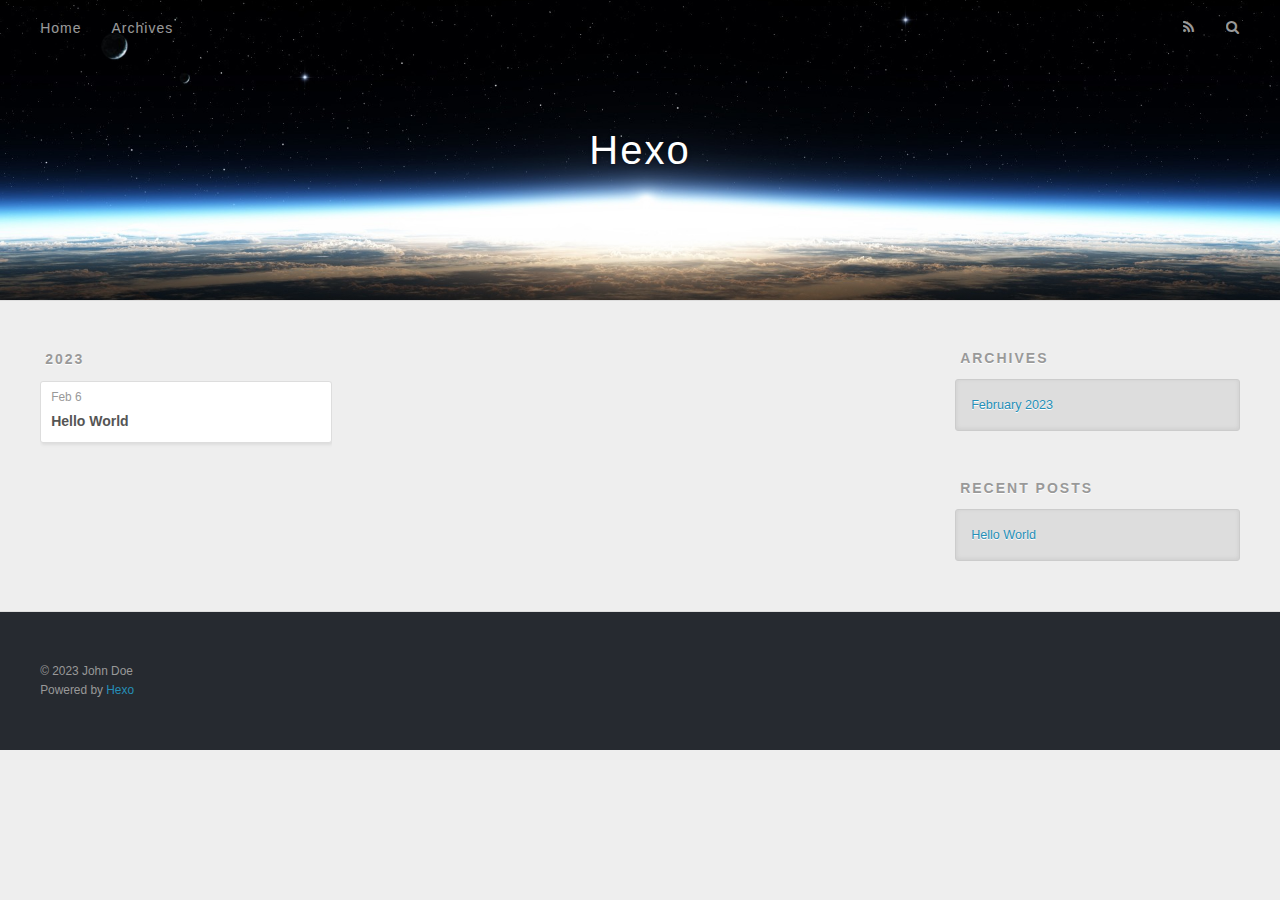
==== archives/index.html @ fdfba578 "hexo" ====
<!DOCTYPE html>
<html>
<head>
  <meta charset="utf-8">
  

  
  <title>Archives | Hexo</title>
  <meta name="viewport" content="width=device-width, initial-scale=1, maximum-scale=1">
  <meta property="og:type" content="website">
<meta property="og:title" content="Hexo">
<meta property="og:url" content="http://example.com/archives/index.html">
<meta property="og:site_name" content="Hexo">
<meta property="og:locale" content="en_US">
<meta property="article:author" content="John Doe">
<meta name="twitter:card" content="summary">
  
    <link rel="alternate" href="/atom.xml" title="Hexo" type="application/atom+xml">
  
  
    <link rel="icon" href="/favicon.png">
  
  
    <link href="//fonts.googleapis.com/css?family=Source+Code+Pro" rel="stylesheet" type="text/css">
  
  
<link rel="stylesheet" href="/css/style.css">

<meta name="generator" content="Hexo 5.4.2"></head>

<body>
  <div id="container">
    <div id="wrap">
      <header id="header">
  <div id="banner"></div>
  <div id="header-outer" class="outer">
    <div id="header-title" class="inner">
      <h1 id="logo-wrap">
        <a href="/" id="logo">Hexo</a>
      </h1>
      
    </div>
    <div id="header-inner" class="inner">
      <nav id="main-nav">
        <a id="main-nav-toggle" class="nav-icon"></a>
        
          <a class="main-nav-link" href="/">Home</a>
        
          <a class="main-nav-link" href="/archives">Archives</a>
        
      </nav>
      <nav id="sub-nav">
        
          <a id="nav-rss-link" class="nav-icon" href="/atom.xml" title="RSS Feed"></a>
        
        <a id="nav-search-btn" class="nav-icon" title="Search"></a>
      </nav>
      <div id="search-form-wrap">
        <form action="//google.com/search" method="get" accept-charset="UTF-8" class="search-form"><input type="search" name="q" class="search-form-input" placeholder="Search"><button type="submit" class="search-form-submit">&#xF002;</button><input type="hidden" name="sitesearch" value="http://example.com"></form>
      </div>
    </div>
  </div>
</header>
      <div class="outer">
        <section id="main">
  
  
    
    
      
      
      <section class="archives-wrap">
        <div class="archive-year-wrap">
          <a href="/archives/2023" class="archive-year">2023</a>
        </div>
        <div class="archives">
    
    <article class="archive-article archive-type-post">
  <div class="archive-article-inner">
    <header class="archive-article-header">
      <a href="/2023/02/06/hello-world/" class="archive-article-date">
  <time datetime="2023-02-06T05:03:40.494Z" itemprop="datePublished">Feb 6</time>
</a>
      
  
    <h1 itemprop="name">
      <a class="archive-article-title" href="/2023/02/06/hello-world/">Hello World</a>
    </h1>
  

    </header>
  </div>
</article>
  
  
    </div></section>
  


</section>
        
          <aside id="sidebar">
  
    

  
    

  
    
  
    
  <div class="widget-wrap">
    <h3 class="widget-title">Archives</h3>
    <div class="widget">
      <ul class="archive-list"><li class="archive-list-item"><a class="archive-list-link" href="/archives/2023/02/">February 2023</a></li></ul>
    </div>
  </div>


  
    
  <div class="widget-wrap">
    <h3 class="widget-title">Recent Posts</h3>
    <div class="widget">
      <ul>
        
          <li>
            <a href="/2023/02/06/hello-world/">Hello World</a>
          </li>
        
      </ul>
    </div>
  </div>

  
</aside>
        
      </div>
      <footer id="footer">
  
  <div class="outer">
    <div id="footer-info" class="inner">
      &copy; 2023 John Doe<br>
      Powered by <a href="http://hexo.io/" target="_blank">Hexo</a>
    </div>
  </div>
</footer>
    </div>
    <nav id="mobile-nav">
  
    <a href="/" class="mobile-nav-link">Home</a>
  
    <a href="/archives" class="mobile-nav-link">Archives</a>
  
</nav>
    

<script src="//ajax.googleapis.com/ajax/libs/jquery/2.0.3/jquery.min.js"></script>


  
<link rel="stylesheet" href="/fancybox/jquery.fancybox.css">

  
<script src="/fancybox/jquery.fancybox.pack.js"></script>




<script src="/js/script.js"></script>




  </div>
</body>
</html>
---- css/style.css ----
body {
  width: 100%;
}
body:before,
body:after {
  content: "";
  display: table;
}
body:after {
  clear: both;
}
html,
body,
div,
span,
applet,
object,
iframe,
h1,
h2,
h3,
h4,
h5,
h6,
p,
blockquote,
pre,
a,
abbr,
acronym,
address,
big,
cite,
code,
del,
dfn,
em,
img,
ins,
kbd,
q,
s,
samp,
small,
strike,
strong,
sub,
sup,
tt,
var,
dl,
dt,
dd,
ol,
ul,
li,
fieldset,
form,
label,
legend,
table,
caption,
tbody,
tfoot,
thead,
tr,
th,
td {
  margin: 0;
  padding: 0;
  border: 0;
  outline: 0;
  font-weight: inherit;
  font-style: inherit;
  font-family: inherit;
  font-size: 100%;
  vertical-align: baseline;
}
body {
  line-height: 1;
  color: #000;
  background: #fff;
}
ol,
ul {
  list-style: none;
}
table {
  border-collapse: separate;
  border-spacing: 0;
  vertical-align: middle;
}
caption,
th,
td {
  text-align: left;
  font-weight: normal;
  vertical-align: middle;
}
a img {
  border: none;
}
input,
button {
  margin: 0;
  padding: 0;
}
input::-moz-focus-inner,
button::-moz-focus-inner {
  border: 0;
  padding: 0;
}
@font-face {
  font-family: FontAwesome;
  font-style: normal;
  font-weight: normal;
  src: url("fonts/fontawesome-webfont.eot?v=#4.0.3");
  src: url("fonts/fontawesome-webfont.eot?#iefix&v=#4.0.3") format("embedded-opentype"), url("fonts/fontawesome-webfont.woff?v=#4.0.3") format("woff"), url("fonts/fontawesome-webfont.ttf?v=#4.0.3") format("truetype"), url("fonts/fontawesome-webfont.svg#fontawesomeregular?v=#4.0.3") format("svg");
}
html,
body,
#container {
  height: 100%;
}
body {
  background: #eee;
  font: 14px -apple-system, BlinkMacSystemFont, "Segoe UI", "Roboto", "Oxygen", "Ubuntu", "Cantarell", "Fira Sans", "Droid Sans", "Helvetica Neue", sans-serif;
  -webkit-text-size-adjust: 100%;
}
.outer {
  max-width: 1220px;
  margin: 0 auto;
  padding: 0 20px;
}
.outer:before,
.outer:after {
  content: "";
  display: table;
}
.outer:after {
  clear: both;
}
.inner {
  display: inline;
  float: left;
  width: 98.33333333333333%;
  margin: 0 0.833333333333333%;
}
.left,
.alignleft {
  float: left;
}
.right,
.alignright {
  float: right;
}
.clear {
  clear: both;
}
#container {
  position: relative;
}
.mobile-nav-on {
  overflow: hidden;
}
#wrap {
  height: 100%;
  width: 100%;
  position: absolute;
  top: 0;
  left: 0;
  -webkit-transition: 0.2s ease-out;
  -moz-transition: 0.2s ease-out;
  -ms-transition: 0.2s ease-out;
  transition: 0.2s ease-out;
  z-index: 1;
  background: #eee;
}
.mobile-nav-on #wrap {
  left: 280px;
}
@media screen and (min-width: 768px) {
  #main {
    display: inline;
    float: left;
    width: 73.33333333333333%;
    margin: 0 0.833333333333333%;
  }
}
.article-date,
.article-category-link,
.archive-year,
.widget-title {
  text-decoration: none;
  text-transform: uppercase;
  letter-spacing: 2px;
  color: #999;
  margin-bottom: 1em;
  margin-left: 5px;
  line-height: 1em;
  text-shadow: 0 1px #fff;
  font-weight: bold;
}
.article-inner,
.archive-article-inner {
  background: #fff;
  -webkit-box-shadow: 1px 2px 3px #ddd;
  box-shadow: 1px 2px 3px #ddd;
  border: 1px solid #ddd;
  border-radius: 3px;
}
.article-entry h1,
.widget h1 {
  font-size: 2em;
}
.article-entry h2,
.widget h2 {
  font-size: 1.5em;
}
.article-entry h3,
.widget h3 {
  font-size: 1.3em;
}
.article-entry h4,
.widget h4 {
  font-size: 1.2em;
}
.article-entry h5,
.widget h5 {
  font-size: 1em;
}
.article-entry h6,
.widget h6 {
  font-size: 1em;
  color: #999;
}
.article-entry hr,
.widget hr {
  border: 1px dashed #ddd;
}
.article-entry strong,
.widget strong {
  font-weight: bold;
}
.article-entry em,
.widget em,
.article-entry cite,
.widget cite {
  font-style: italic;
}
.article-entry sup,
.widget sup,
.article-entry sub,
.widget sub {
  font-size: 0.75em;
  line-height: 0;
  position: relative;
  vertical-align: baseline;
}
.article-entry sup,
.widget sup {
  top: -0.5em;
}
.article-entry sub,
.widget sub {
  bottom: -0.2em;
}
.article-entry small,
.widget small {
  font-size: 0.85em;
}
.article-entry acronym,
.widget acronym,
.article-entry abbr,
.widget abbr {
  border-bottom: 1px dotted;
}
.article-entry ul,
.widget ul,
.article-entry ol,
.widget ol,
.article-entry dl,
.widget dl {
  margin: 0 20px;
  line-height: 1.6em;
}
.article-entry ul ul,
.widget ul ul,
.article-entry ol ul,
.widget ol ul,
.article-entry ul ol,
.widget ul ol,
.article-entry ol ol,
.widget ol ol {
  margin-top: 0;
  margin-bottom: 0;
}
.article-entry ul,
.widget ul {
  list-style: disc;
}
.article-entry ol,
.widget ol {
  list-style: decimal;
}
.article-entry dt,
.widget dt {
  font-weight: bold;
}
#header {
  height: 300px;
  position: relative;
  border-bottom: 1px solid #ddd;
}
#header:before,
#header:after {
  content: "";
  position: absolute;
  left: 0;
  right: 0;
  height: 40px;
}
#header:before {
  top: 0;
  background: -webkit-linear-gradient(rgba(0,0,0,0.2), transparent);
  background: -moz-linear-gradient(rgba(0,0,0,0.2), transparent);
  background: -ms-linear-gradient(rgba(0,0,0,0.2), transparent);
  background: linear-gradient(rgba(0,0,0,0.2), transparent);
}
#header:after {
  bottom: 0;
  background: -webkit-linear-gradient(transparent, rgba(0,0,0,0.2));
  background: -moz-linear-gradient(transparent, rgba(0,0,0,0.2));
  background: -ms-linear-gradient(transparent, rgba(0,0,0,0.2));
  background: linear-gradient(transparent, rgba(0,0,0,0.2));
}
#header-outer {
  height: 100%;
  position: relative;
}
#header-inner {
  position: relative;
  overflow: hidden;
}
#banner {
  position: absolute;
  top: 0;
  left: 0;
  width: 100%;
  height: 100%;
  background: url("images/banner.jpg") center #000;
  background-size: cover;
  z-index: -1;
}
#header-title {
  text-align: center;
  height: 40px;
  position: absolute;
  top: 50%;
  left: 0;
  margin-top: -20px;
}
#logo,
#subtitle {
  text-decoration: none;
  color: #fff;
  font-weight: 300;
  text-shadow: 0 1px 4px rgba(0,0,0,0.3);
}
#logo {
  font-size: 40px;
  line-height: 40px;
  letter-spacing: 2px;
}
#subtitle {
  font-size: 16px;
  line-height: 16px;
  letter-spacing: 1px;
}
#subtitle-wrap {
  margin-top: 16px;
}
#main-nav {
  float: left;
  margin-left: -15px;
}
.nav-icon,
.main-nav-link {
  float: left;
  color: #fff;
  opacity: 0.6;
  text-decoration: none;
  text-shadow: 0 1px rgba(0,0,0,0.2);
  -webkit-transition: opacity 0.2s;
  -moz-transition: opacity 0.2s;
  -ms-transition: opacity 0.2s;
  transition: opacity 0.2s;
  display: block;
  padding: 20px 15px;
}
.nav-icon:hover,
.main-nav-link:hover {
  opacity: 1;
}
.nav-icon {
  font-family: FontAwesome;
  text-align: center;
  font-size: 14px;
  width: 14px;
  height: 14px;
  padding: 20px 15px;
  position: relative;
  cursor: pointer;
}
.main-nav-link {
  font-weight: 300;
  letter-spacing: 1px;
}
@media screen and (max-width: 479px) {
  .main-nav-link {
    display: none;
  }
}
#main-nav-toggle {
  display: none;
}
#main-nav-toggle:before {
  content: "\f0c9";
}
@media screen and (max-width: 479px) {
  #main-nav-toggle {
    display: block;
  }
}
#sub-nav {
  float: right;
  margin-right: -15px;
}
#nav-rss-link:before {
  content: "\f09e";
}
#nav-search-btn:before {
  content: "\f002";
}
#search-form-wrap {
  position: absolute;
  top: 15px;
  width: 150px;
  height: 30px;
  right: -150px;
  opacity: 0;
  -webkit-transition: 0.2s ease-out;
  -moz-transition: 0.2s ease-out;
  -ms-transition: 0.2s ease-out;
  transition: 0.2s ease-out;
}
#search-form-wrap.on {
  opacity: 1;
  right: 0;
}
@media screen and (max-width: 479px) {
  #search-form-wrap {
    width: 100%;
    right: -100%;
  }
}
.search-form {
  position: absolute;
  top: 0;
  left: 0;
  right: 0;
  background: #fff;
  padding: 5px 15px;
  border-radius: 15px;
  -webkit-box-shadow: 0 0 10px rgba(0,0,0,0.3);
  box-shadow: 0 0 10px rgba(0,0,0,0.3);
}
.search-form-input {
  border: none;
  background: none;
  color: #555;
  width: 100%;
  font: 13px -apple-system, BlinkMacSystemFont, "Segoe UI", "Roboto", "Oxygen", "Ubuntu", "Cantarell", "Fira Sans", "Droid Sans", "Helvetica Neue", sans-serif;
  outline: none;
}
.search-form-input::-webkit-search-results-decoration,
.search-form-input::-webkit-search-cancel-button {
  -webkit-appearance: none;
}
.search-form-submit {
  position: absolute;
  top: 50%;
  right: 10px;
  margin-top: -7px;
  font: 13px FontAwesome;
  border: none;
  background: none;
  color: #bbb;
  cursor: pointer;
}
.search-form-submit:hover,
.search-form-submit:focus {
  color: #777;
}
.article {
  margin: 50px 0;
}
.article-inner {
  overflow: hidden;
}
.article-meta:before,
.article-meta:after {
  content: "";
  display: table;
}
.article-meta:after {
  clear: both;
}
.article-date {
  float: left;
}
.article-category {
  float: left;
  line-height: 1em;
  color: #ccc;
  text-shadow: 0 1px #fff;
  margin-left: 8px;
}
.article-category:before {
  content: "\2022";
}
.article-category-link {
  margin: 0 12px 1em;
}
.article-header {
  padding: 20px 20px 0;
}
.article-title {
  text-decoration: none;
  font-size: 2em;
  font-weight: bold;
  color: #555;
  line-height: 1.1em;
  -webkit-transition: color 0.2s;
  -moz-transition: color 0.2s;
  -ms-transition: color 0.2s;
  transition: color 0.2s;
}
a.article-title:hover {
  color: #258fb8;
}
.article-entry {
  color: #555;
  padding: 0 20px;
}
.article-entry:before,
.article-entry:after {
  content: "";
  display: table;
}
.article-entry:after {
  clear: both;
}
.article-entry p,
.article-entry table {
  line-height: 1.6em;
  margin: 1.6em 0;
}
.article-entry h1,
.article-entry h2,
.article-entry h3,
.article-entry h4,
.article-entry h5,
.article-entry h6 {
  font-weight: bold;
}
.article-entry h1,
.article-entry h2,
.article-entry h3,
.article-entry h4,
.article-entry h5,
.article-entry h6 {
  line-height: 1.1em;
  margin: 1.1em 0;
}
.article-entry a {
  color: #258fb8;
  text-decoration: none;
}
.article-entry a:hover {
  text-decoration: underline;
}
.article-entry ul,
.article-entry ol,
.article-entry dl {
  margin-top: 1.6em;
  margin-bottom: 1.6em;
}
.article-entry img,
.article-entry video {
  max-width: 100%;
  height: auto;
  display: block;
  margin: auto;
}
.article-entry iframe {
  border: none;
}
.article-entry table {
  width: 100%;
  border-collapse: collapse;
  border-spacing: 0;
}
.article-entry th {
  font-weight: bold;
  border-bottom: 3px solid #ddd;
  padding-bottom: 0.5em;
}
.article-entry td {
  border-bottom: 1px solid #ddd;
  padding: 10px 0;
}
.article-entry blockquote {
  font-family: Georgia, "Times New Roman", serif;
  font-size: 1.4em;
  margin: 1.6em 20px;
  text-align: center;
}
.article-entry blockquote footer {
  font-size: 14px;
  margin: 1.6em 0;
  font-family: -apple-system, BlinkMacSystemFont, "Segoe UI", "Roboto", "Oxygen", "Ubuntu", "Cantarell", "Fira Sans", "Droid Sans", "Helvetica Neue", sans-serif;
}
.article-entry blockquote footer cite:before {
  content: "—";
  padding: 0 0.5em;
}
.article-entry .pullquote {
  text-align: left;
  width: 45%;
  margin: 0;
}
.article-entry .pullquote.left {
  margin-left: 0.5em;
  margin-right: 1em;
}
.article-entry .pullquote.right {
  margin-right: 0.5em;
  margin-left: 1em;
}
.article-entry .caption {
  color: #999;
  display: block;
  font-size: 0.9em;
  margin-top: 0.5em;
  position: relative;
  text-align: center;
}
.article-entry .video-container {
  position: relative;
  padding-top: 56.25%;
  height: 0;
  overflow: hidden;
}
.article-entry .video-container iframe,
.article-entry .video-container object,
.article-entry .video-container embed {
  position: absolute;
  top: 0;
  left: 0;
  width: 100%;
  height: 100%;
  margin-top: 0;
}
.article-more-link a {
  display: inline-block;
  line-height: 1em;
  padding: 6px 15px;
  border-radius: 15px;
  background: #eee;
  color: #999;
  text-shadow: 0 1px #fff;
  text-decoration: none;
}
.article-more-link a:hover {
  background: #258fb8;
  color: #fff;
  text-decoration: none;
  text-shadow: 0 1px #1e7293;
}
.article-footer {
  font-size: 0.85em;
  line-height: 1.6em;
  border-top: 1px solid #ddd;
  padding-top: 1.6em;
  margin: 0 20px 20px;
}
.article-footer:before,
.article-footer:after {
  content: "";
  display: table;
}
.article-footer:after {
  clear: both;
}
.article-footer a {
  color: #999;
  text-decoration: none;
}
.article-footer a:hover {
  color: #555;
}
.article-tag-list-item {
  float: left;
  margin-right: 10px;
}
.article-tag-list-link:before {
  content: "#";
}
.article-comment-link {
  float: right;
}
.article-comment-link:before {
  content: "\f075";
  font-family: FontAwesome;
  padding-right: 8px;
}
.article-share-link {
  cursor: pointer;
  float: right;
  margin-left: 20px;
}
.article-share-link:before {
  content: "\f064";
  font-family: FontAwesome;
  padding-right: 6px;
}
#article-nav {
  position: relative;
}
#article-nav:before,
#article-nav:after {
  content: "";
  display: table;
}
#article-nav:after {
  clear: both;
}
@media screen and (min-width: 768px) {
  #article-nav {
    margin: 50px 0;
  }
  #article-nav:before {
    width: 8px;
    height: 8px;
    position: absolute;
    top: 50%;
    left: 50%;
    margin-top: -4px;
    margin-left: -4px;
    content: "";
    border-radius: 50%;
    background: #ddd;
    -webkit-box-shadow: 0 1px 2px #fff;
    box-shadow: 0 1px 2px #fff;
  }
}
.article-nav-link-wrap {
  text-decoration: none;
  text-shadow: 0 1px #fff;
  color: #999;
  -webkit-box-sizing: border-box;
  -moz-box-sizing: border-box;
  box-sizing: border-box;
  margin-top: 50px;
  text-align: center;
  display: block;
}
.article-nav-link-wrap:hover {
  color: #555;
}
@media screen and (min-width: 768px) {
  .article-nav-link-wrap {
    width: 50%;
    margin-top: 0;
  }
}
@media screen and (min-width: 768px) {
  #article-nav-newer {
    float: left;
    text-align: right;
    padding-right: 20px;
  }
}
@media screen and (min-width: 768px) {
  #article-nav-older {
    float: right;
    text-align: left;
    padding-left: 20px;
  }
}
.article-nav-caption {
  text-transform: uppercase;
  letter-spacing: 2px;
  color: #ddd;
  line-height: 1em;
  font-weight: bold;
}
#article-nav-newer .article-nav-caption {
  margin-right: -2px;
}
.article-nav-title {
  font-size: 0.85em;
  line-height: 1.6em;
  margin-top: 0.5em;
}
.article-share-box {
  position: absolute;
  display: none;
  background: #fff;
  -webkit-box-shadow: 1px 2px 10px rgba(0,0,0,0.2);
  box-shadow: 1px 2px 10px rgba(0,0,0,0.2);
  border-radius: 3px;
  margin-left: -145px;
  overflow: hidden;
  z-index: 1;
}
.article-share-box.on {
  display: block;
}
.article-share-input {
  width: 100%;
  background: none;
  -webkit-box-sizing: border-box;
  -moz-box-sizing: border-box;
  box-sizing: border-box;
  font: 14px -apple-system, BlinkMacSystemFont, "Segoe UI", "Roboto", "Oxygen", "Ubuntu", "Cantarell", "Fira Sans", "Droid Sans", "Helvetica Neue", sans-serif;
  padding: 0 15px;
  color: #555;
  outline: none;
  border: 1px solid #ddd;
  border-radius: 3px 3px 0 0;
  height: 36px;
  line-height: 36px;
}
.article-share-links {
  background: #eee;
}
.article-share-links:before,
.article-share-links:after {
  content: "";
  display: table;
}
.article-share-links:after {
  clear: both;
}
.article-share-twitter,
.article-share-facebook,
.article-share-pinterest,
.article-share-google {
  width: 50px;
  height: 36px;
  display: block;
  float: left;
  position: relative;
  color: #999;
  text-shadow: 0 1px #fff;
}
.article-share-twitter:before,
.article-share-facebook:before,
.article-share-pinterest:before,
.article-share-google:before {
  font-size: 20px;
  font-family: FontAwesome;
  width: 20px;
  height: 20px;
  position: absolute;
  top: 50%;
  left: 50%;
  margin-top: -10px;
  margin-left: -10px;
  text-align: center;
}
.article-share-twitter:hover,
.article-share-facebook:hover,
.article-share-pinterest:hover,
.article-share-google:hover {
  color: #fff;
}
.article-share-twitter:before {
  content: "\f099";
}
.article-share-twitter:hover {
  background: #00aced;
  text-shadow: 0 1px #008abe;
}
.article-share-facebook:before {
  content: "\f09a";
}
.article-share-facebook:hover {
  background: #3b5998;
  text-shadow: 0 1px #2f477a;
}
.article-share-pinterest:before {
  content: "\f0d2";
}
.article-share-pinterest:hover {
  background: #cb2027;
  text-shadow: 0 1px #a21a1f;
}
.article-share-google:before {
  content: "\f0d5";
}
.article-share-google:hover {
  background: #dd4b39;
  text-shadow: 0 1px #be3221;
}
.article-gallery {
  background: #000;
  position: relative;
}
.article-gallery-photos {
  position: relative;
  overflow: hidden;
}
.article-gallery-img {
  display: none;
  max-width: 100%;
}
.article-gallery-img:first-child {
  display: block;
}
.article-gallery-img.loaded {
  position: absolute;
  display: block;
}
.article-gallery-img img {
  display: block;
  max-width: 100%;
  margin: 0 auto;
}
#comments {
  background: #fff;
  -webkit-box-shadow: 1px 2px 3px #ddd;
  box-shadow: 1px 2px 3px #ddd;
  padding: 20px;
  border: 1px solid #ddd;
  border-radius: 3px;
  margin: 50px 0;
}
#comments a {
  color: #258fb8;
}
.archives-wrap {
  margin: 50px 0;
}
.archives:before,
.archives:after {
  content: "";
  display: table;
}
.archives:after {
  clear: both;
}
.archive-year-wrap {
  margin-bottom: 1em;
}
.archives {
  -webkit-column-gap: 10px;
  -moz-column-gap: 10px;
  column-gap: 10px;
}
@media screen and (min-width: 480px) and (max-width: 767px) {
  .archives {
    -webkit-column-count: 2;
    -moz-column-count: 2;
    column-count: 2;
  }
}
@media screen and (min-width: 768px) {
  .archives {
    -webkit-column-count: 3;
    -moz-column-count: 3;
    column-count: 3;
  }
}
.archive-article {
  -webkit-column-break-inside: avoid;
  page-break-inside: avoid;
  overflow: hidden;
  break-inside: avoid-column;
}
.archive-article-inner {
  padding: 10px;
  margin-bottom: 15px;
}
.archive-article-title {
  text-decoration: none;
  font-weight: bold;
  color: #555;
  -webkit-transition: color 0.2s;
  -moz-transition: color 0.2s;
  -ms-transition: color 0.2s;
  transition: color 0.2s;
  line-height: 1.6em;
}
.archive-article-title:hover {
  color: #258fb8;
}
.archive-article-footer {
  margin-top: 1em;
}
.archive-article-date {
  color: #999;
  text-decoration: none;
  font-size: 0.85em;
  line-height: 1em;
  margin-bottom: 0.5em;
  display: block;
}
#page-nav {
  margin: 50px auto;
  background: #fff;
  -webkit-box-shadow: 1px 2px 3px #ddd;
  box-shadow: 1px 2px 3px #ddd;
  border: 1px solid #ddd;
  border-radius: 3px;
  text-align: center;
  color: #999;
  overflow: hidden;
}
#page-nav:before,
#page-nav:after {
  content: "";
  display: table;
}
#page-nav:after {
  clear: both;
}
#page-nav a,
#page-nav span {
  padding: 10px 20px;
  line-height: 1;
  height: 2ex;
}
#page-nav a {
  color: #999;
  text-decoration: none;
}
#page-nav a:hover {
  background: #999;
  color: #fff;
}
#page-nav .prev {
  float: left;
}
#page-nav .next {
  float: right;
}
#page-nav .page-number {
  display: inline-block;
}
@media screen and (max-width: 479px) {
  #page-nav .page-number {
    display: none;
  }
}
#page-nav .current {
  color: #555;
  font-weight: bold;
}
#page-nav .space {
  color: #ddd;
}
#footer {
  background: #262a30;
  padding: 50px 0;
  border-top: 1px solid #ddd;
  color: #999;
}
#footer a {
  color: #258fb8;
  text-decoration: none;
}
#footer a:hover {
  text-decoration: underline;
}
#footer-info {
  line-height: 1.6em;
  font-size: 0.85em;
}
.article-entry pre,
.article-entry .highlight {
  background: #2d2d2d;
  margin: 0 -20px;
  padding: 15px 20px;
  border-style: solid;
  border-color: #ddd;
  border-width: 1px 0;
  overflow: auto;
  color: #ccc;
  line-height: 22.400000000000002px;
}
.article-entry .highlight .gutter pre,
.article-entry .gist .gist-file .gist-data .line-numbers {
  color: #666;
  font-size: 0.85em;
}
.article-entry pre,
.article-entry code {
  font-family: "Source Code Pro", Consolas, Monaco, Menlo, Consolas, monospace;
}
.article-entry code {
  background: #eee;
  text-shadow: 0 1px #fff;
  padding: 0 0.3em;
}
.article-entry pre code {
  background: none;
  text-shadow: none;
  padding: 0;
}
.article-entry .highlight pre {
  border: none;
  margin: 0;
  padding: 0;
}
.article-entry .highlight table {
  margin: 0;
  width: auto;
}
.article-entry .highlight td {
  border: none;
  padding: 0;
}
.article-entry .highlight figcaption {
  font-size: 0.85em;
  color: #999;
  line-height: 1em;
  margin-bottom: 1em;
}
.article-entry .highlight figcaption:before,
.article-entry .highlight figcaption:after {
  content: "";
  display: table;
}
.article-entry .highlight figcaption:after {
  clear: both;
}
.article-entry .highlight figcaption a {
  float: right;
}
.article-entry .highlight .gutter pre {
  text-align: right;
  padding-right: 20px;
}
.article-entry .highlight .line {
  height: 22.400000000000002px;
}
.article-entry .highlight .line.marked {
  background: #515151;
}
.article-entry .gist {
  margin: 0 -20px;
  border-style: solid;
  border-color: #ddd;
  border-width: 1px 0;
  background: #2d2d2d;
  padding: 15px 20px 15px 0;
}
.article-entry .gist .gist-file {
  border: none;
  font-family: "Source Code Pro", Consolas, Monaco, Menlo, Consolas, monospace;
  margin: 0;
}
.article-entry .gist .gist-file .gist-data {
  background: none;
  border: none;
}
.article-entry .gist .gist-file .gist-data .line-numbers {
  background: none;
  border: none;
  padding: 0 20px 0 0;
}
.article-entry .gist .gist-file .gist-data .line-data {
  padding: 0 !important;
}
.article-entry .gist .gist-file .highlight {
  margin: 0;
  padding: 0;
  border: none;
}
.article-entry .gist .gist-file .gist-meta {
  background: #2d2d2d;
  color: #999;
  font: 0.85em -apple-system, BlinkMacSystemFont, "Segoe UI", "Roboto", "Oxygen", "Ubuntu", "Cantarell", "Fira Sans", "Droid Sans", "Helvetica Neue", sans-serif;
  text-shadow: 0 0;
  padding: 0;
  margin-top: 1em;
  margin-left: 20px;
}
.article-entry .gist .gist-file .gist-meta a {
  color: #258fb8;
  font-weight: normal;
}
.article-entry .gist .gist-file .gist-meta a:hover {
  text-decoration: underline;
}
pre .comment,
pre .title {
  color: #999;
}
pre .variable,
pre .attribute,
pre .tag,
pre .regexp,
pre .ruby .constant,
pre .xml .tag .title,
pre .xml .pi,
pre .xml .doctype,
pre .html .doctype,
pre .css .id,
pre .css .class,
pre .css .pseudo {
  color: #f2777a;
}
pre .number,
pre .preprocessor,
pre .built_in,
pre .literal,
pre .params,
pre .constant {
  color: #f99157;
}
pre .class,
pre .ruby .class .title,
pre .css .rules .attribute {
  color: #9c9;
}
pre .string,
pre .value,
pre .inheritance,
pre .header,
pre .ruby .symbol,
pre .xml .cdata {
  color: #9c9;
}
pre .css .hexcolor {
  color: #6cc;
}
pre .function,
pre .python .decorator,
pre .python .title,
pre .ruby .function .title,
pre .ruby .title .keyword,
pre .perl .sub,
pre .javascript .title,
pre .coffeescript .title {
  color: #69c;
}
pre .keyword,
pre .javascript .function {
  color: #c9c;
}
@media screen and (max-width: 479px) {
  #mobile-nav {
    position: absolute;
    top: 0;
    left: 0;
    width: 280px;
    height: 100%;
    background: #191919;
    border-right: 1px solid #fff;
  }
}
@media screen and (max-width: 479px) {
  .mobile-nav-link {
    display: block;
    color: #999;
    text-decoration: none;
    padding: 15px 20px;
    font-weight: bold;
  }
  .mobile-nav-link:hover {
    color: #fff;
  }
}
@media screen and (min-width: 768px) {
  #sidebar {
    display: inline;
    float: left;
    width: 23.333333333333332%;
    margin: 0 0.833333333333333%;
  }
}
.widget-wrap {
  margin: 50px 0;
}
.widget {
  color: #777;
  text-shadow: 0 1px #fff;
  background: #ddd;
  -webkit-box-shadow: 0 -1px 4px #ccc inset;
  box-shadow: 0 -1px 4px #ccc inset;
  border: 1px solid #ccc;
  padding: 15px;
  border-radius: 3px;
}
.widget a {
  color: #258fb8;
  text-decoration: none;
}
.widget a:hover {
  text-decoration: underline;
}
.widget ul ul,
.widget ol ul,
.widget dl ul,
.widget ul ol,
.widget ol ol,
.widget dl ol,
.widget ul dl,
.widget ol dl,
.widget dl dl {
  margin-left: 15px;
  list-style: disc;
}
.widget {
  line-height: 1.6em;
  word-wrap: break-word;
  font-size: 0.9em;
}
.widget ul,
.widget ol {
  list-style: none;
  margin: 0;
}
.widget ul ul,
.widget ol ul,
.widget ul ol,
.widget ol ol {
  margin: 0 20px;
}
.widget ul ul,
.widget ol ul {
  list-style: disc;
}
.widget ul ol,
.widget ol ol {
  list-style: decimal;
}
.category-list-count,
.tag-list-count,
.archive-list-count {
  padding-left: 5px;
  color: #999;
  font-size: 0.85em;
}
.category-list-count:before,
.tag-list-count:before,
.archive-list-count:before {
  content: "(";
}
.category-list-count:after,
.tag-list-count:after,
.archive-list-count:after {
  content: ")";
}
.tagcloud a {
  margin-right: 5px;
  display: inline-block;
}
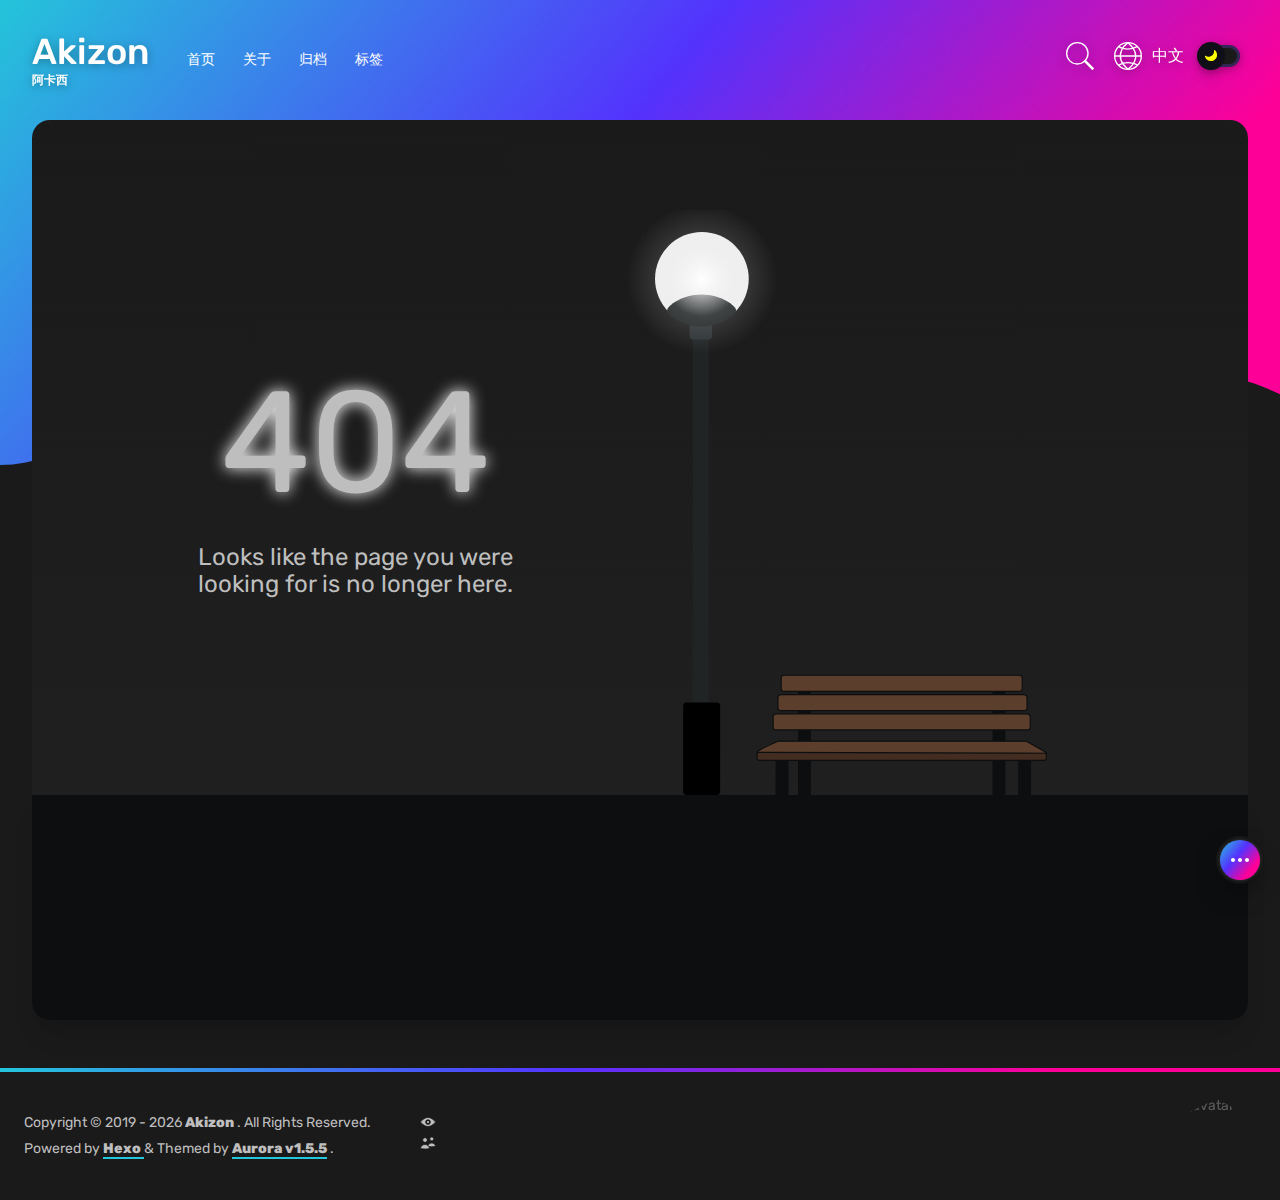
==== commit 5a3bf1cf: "theme update" ====
--- a/archives/index.html
+++ b/archives/index.html
@@ -1,178 +1 @@
-<!DOCTYPE html>
-<html>
-<head>
-  <meta charset="utf-8">
-  
-
-  
-  <title>Archives | Hexo</title>
-  <meta name="viewport" content="width=device-width, initial-scale=1, maximum-scale=1">
-  <meta property="og:type" content="website">
-<meta property="og:title" content="Hexo">
-<meta property="og:url" content="http://example.com/archives/index.html">
-<meta property="og:site_name" content="Hexo">
-<meta property="og:locale" content="en_US">
-<meta property="article:author" content="John Doe">
-<meta name="twitter:card" content="summary">
-  
-    <link rel="alternate" href="/atom.xml" title="Hexo" type="application/atom+xml">
-  
-  
-    <link rel="icon" href="/favicon.png">
-  
-  
-    <link href="//fonts.googleapis.com/css?family=Source+Code+Pro" rel="stylesheet" type="text/css">
-  
-  
-<link rel="stylesheet" href="/css/style.css">
-
-<meta name="generator" content="Hexo 5.4.2"></head>
-
-<body>
-  <div id="container">
-    <div id="wrap">
-      <header id="header">
-  <div id="banner"></div>
-  <div id="header-outer" class="outer">
-    <div id="header-title" class="inner">
-      <h1 id="logo-wrap">
-        <a href="/" id="logo">Hexo</a>
-      </h1>
-      
-    </div>
-    <div id="header-inner" class="inner">
-      <nav id="main-nav">
-        <a id="main-nav-toggle" class="nav-icon"></a>
-        
-          <a class="main-nav-link" href="/">Home</a>
-        
-          <a class="main-nav-link" href="/archives">Archives</a>
-        
-      </nav>
-      <nav id="sub-nav">
-        
-          <a id="nav-rss-link" class="nav-icon" href="/atom.xml" title="RSS Feed"></a>
-        
-        <a id="nav-search-btn" class="nav-icon" title="Search"></a>
-      </nav>
-      <div id="search-form-wrap">
-        <form action="//google.com/search" method="get" accept-charset="UTF-8" class="search-form"><input type="search" name="q" class="search-form-input" placeholder="Search"><button type="submit" class="search-form-submit">&#xF002;</button><input type="hidden" name="sitesearch" value="http://example.com"></form>
-      </div>
-    </div>
-  </div>
-</header>
-      <div class="outer">
-        <section id="main">
-  
-  
-    
-    
-      
-      
-      <section class="archives-wrap">
-        <div class="archive-year-wrap">
-          <a href="/archives/2023" class="archive-year">2023</a>
-        </div>
-        <div class="archives">
-    
-    <article class="archive-article archive-type-post">
-  <div class="archive-article-inner">
-    <header class="archive-article-header">
-      <a href="/2023/02/06/hello-world/" class="archive-article-date">
-  <time datetime="2023-02-06T05:03:40.494Z" itemprop="datePublished">Feb 6</time>
-</a>
-      
-  
-    <h1 itemprop="name">
-      <a class="archive-article-title" href="/2023/02/06/hello-world/">Hello World</a>
-    </h1>
-  
-
-    </header>
-  </div>
-</article>
-  
-  
-    </div></section>
-  
-
-
-</section>
-        
-          <aside id="sidebar">
-  
-    
-
-  
-    
-
-  
-    
-  
-    
-  <div class="widget-wrap">
-    <h3 class="widget-title">Archives</h3>
-    <div class="widget">
-      <ul class="archive-list"><li class="archive-list-item"><a class="archive-list-link" href="/archives/2023/02/">February 2023</a></li></ul>
-    </div>
-  </div>
-
-
-  
-    
-  <div class="widget-wrap">
-    <h3 class="widget-title">Recent Posts</h3>
-    <div class="widget">
-      <ul>
-        
-          <li>
-            <a href="/2023/02/06/hello-world/">Hello World</a>
-          </li>
-        
-      </ul>
-    </div>
-  </div>
-
-  
-</aside>
-        
-      </div>
-      <footer id="footer">
-  
-  <div class="outer">
-    <div id="footer-info" class="inner">
-      &copy; 2023 John Doe<br>
-      Powered by <a href="http://hexo.io/" target="_blank">Hexo</a>
-    </div>
-  </div>
-</footer>
-    </div>
-    <nav id="mobile-nav">
-  
-    <a href="/" class="mobile-nav-link">Home</a>
-  
-    <a href="/archives" class="mobile-nav-link">Archives</a>
-  
-</nav>
-    
-
-<script src="//ajax.googleapis.com/ajax/libs/jquery/2.0.3/jquery.min.js"></script>
-
-
-  
-<link rel="stylesheet" href="/fancybox/jquery.fancybox.css">
-
-  
-<script src="/fancybox/jquery.fancybox.pack.js"></script>
-
-
-
-
-<script src="/js/script.js"></script>
-
-
-
-
-  </div>
-</body>
-</html>+<!DOCTYPE html><html lang="en"><head><meta charset="utf-8"><meta http-equiv="X-UA-Compatible" content="IE=edge"><meta name="viewport" content="width=device-width,initial-scale=1"><link rel="icon" href="/favicon.ico"><link href="/static/css/chunk-libs.eebac533.css" rel="stylesheet"><link href="/static/css/app.0d31776f.css" rel="stylesheet"><!-- hexo injector head_end start --><script rel="prefetch" async src="https://busuanzi.ibruce.info/busuanzi/2.3/busuanzi.pure.mini.js"></script><script rel="preload" src="https://cdn.bootcdn.net/ajax/libs/prism/1.23.0/components/prism-core.js" data-manual></script><script rel="preload" src="https://cdn.bootcdn.net/ajax/libs/prism/1.23.0/plugins/autoloader/prism-autoloader.js"></script><script rel="preload" src="https://cdn.bootcdn.net/ajax/libs/prism/1.23.0/plugins/toolbar/prism-toolbar.min.js"></script><script rel="preload" src="https://cdn.bootcdn.net/ajax/libs/prism/1.23.0/plugins/copy-to-clipboard/prism-copy-to-clipboard.min.js"></script><script rel="preload" src="https://cdn.bootcdn.net/ajax/libs/blueimp-md5/2.18.0/js/md5.min.js"></script><script rel="preload" src="https://cdn.bootcdn.net/ajax/libs/lodash.js/4.17.21/lodash.min.js"></script><link rel="stylesheet" href="https://cdn.bootcdn.net/ajax/libs/prism/1.23.0/themes/prism.min.css"/><link rel="stylesheet" href="https://cdn.bootcdn.net/ajax/libs/prism/1.23.0/plugins/toolbar/prism-toolbar.min.css"/><link rel="stylesheet" href="https://fonts.loli.net/css?family=Rubik" /><script rel="preload" src="https://cdn.bootcdn.net/ajax/libs/gitalk/1.7.2/gitalk.min.js"></script><link rel="stylesheet" href="https://cdn.bootcdn.net/ajax/libs/gitalk/1.7.2/gitalk.min.css"/><!-- hexo injector head_end end --><meta name="generator" content="Hexo 5.4.2"></head><body id="body-container"><noscript><strong>We're sorry but Aurora Blog doesn't work properly without JavaScript enabled. Please enable it to continue.</strong></noscript><div id="app"></div><script>(function(e){function t(t){for(var a,n,u=t[0],i=t[1],c=t[2],l=0,p=[];l<u.length;l++)n=u[l],Object.prototype.hasOwnProperty.call(o,n)&&o[n]&&p.push(o[n][0]),o[n]=0;for(a in i)Object.prototype.hasOwnProperty.call(i,a)&&(e[a]=i[a]);f&&f(t);while(p.length)p.shift()();return s.push.apply(s,c||[]),r()}function r(){for(var e,t=0;t<s.length;t++){for(var r=s[t],a=!0,n=1;n<r.length;n++){var u=r[n];0!==o[u]&&(a=!1)}a&&(s.splice(t--,1),e=i(i.s=r[0]))}return e}var a={},n={runtime:0},o={runtime:0},s=[];function u(e){return i.p+"static/js/"+({404:"404",about:"about",archives:"archives",categories:"categories",page:"page",post:"post",result:"result",tags:"tags"}[e]||e)+"."+{404:"00d640a8",about:"024aacd1",archives:"574ac664",categories:"90aa5475",page:"a02618ad",post:"cebfbaa4",result:"39470350",tags:"2ad613f5"}[e]+".js"}function i(t){if(a[t])return a[t].exports;var r=a[t]={i:t,l:!1,exports:{}};return e[t].call(r.exports,r,r.exports,i),r.l=!0,r.exports}i.e=function(e){var t=[],r={404:1,about:1,archives:1,categories:1,page:1,post:1,result:1,tags:1};n[e]?t.push(n[e]):0!==n[e]&&r[e]&&t.push(n[e]=new Promise((function(t,r){for(var a="static/css/"+({404:"404",about:"about",archives:"archives",categories:"categories",page:"page",post:"post",result:"result",tags:"tags"}[e]||e)+"."+{404:"1a6cd5bd",about:"32dfa3b0",archives:"c0d49bd5",categories:"10e2be12",page:"749ad047",post:"9f951a60",result:"10e2be12",tags:"10e2be12"}[e]+".css",o=i.p+a,s=document.getElementsByTagName("link"),u=0;u<s.length;u++){var c=s[u],l=c.getAttribute("data-href")||c.getAttribute("href");if("stylesheet"===c.rel&&(l===a||l===o))return t()}var p=document.getElementsByTagName("style");for(u=0;u<p.length;u++){c=p[u],l=c.getAttribute("data-href");if(l===a||l===o)return t()}var f=document.createElement("link");f.rel="stylesheet",f.type="text/css",f.onload=t,f.onerror=function(t){var a=t&&t.target&&t.target.src||o,s=new Error("Loading CSS chunk "+e+" failed.\n("+a+")");s.code="CSS_CHUNK_LOAD_FAILED",s.request=a,delete n[e],f.parentNode.removeChild(f),r(s)},f.href=o;var d=document.getElementsByTagName("head")[0];d.appendChild(f)})).then((function(){n[e]=0})));var a=o[e];if(0!==a)if(a)t.push(a[2]);else{var s=new Promise((function(t,r){a=o[e]=[t,r]}));t.push(a[2]=s);var c,l=document.createElement("script");l.charset="utf-8",l.timeout=120,i.nc&&l.setAttribute("nonce",i.nc),l.src=u(e);var p=new Error;c=function(t){l.onerror=l.onload=null,clearTimeout(f);var r=o[e];if(0!==r){if(r){var a=t&&("load"===t.type?"missing":t.type),n=t&&t.target&&t.target.src;p.message="Loading chunk "+e+" failed.\n("+a+": "+n+")",p.name="ChunkLoadError",p.type=a,p.request=n,r[1](p)}o[e]=void 0}};var f=setTimeout((function(){c({type:"timeout",target:l})}),12e4);l.onerror=l.onload=c,document.head.appendChild(l)}return Promise.all(t)},i.m=e,i.c=a,i.d=function(e,t,r){i.o(e,t)||Object.defineProperty(e,t,{enumerable:!0,get:r})},i.r=function(e){"undefined"!==typeof Symbol&&Symbol.toStringTag&&Object.defineProperty(e,Symbol.toStringTag,{value:"Module"}),Object.defineProperty(e,"__esModule",{value:!0})},i.t=function(e,t){if(1&t&&(e=i(e)),8&t)return e;if(4&t&&"object"===typeof e&&e&&e.__esModule)return e;var r=Object.create(null);if(i.r(r),Object.defineProperty(r,"default",{enumerable:!0,value:e}),2&t&&"string"!=typeof e)for(var a in e)i.d(r,a,function(t){return e[t]}.bind(null,a));return r},i.n=function(e){var t=e&&e.__esModule?function(){return e["default"]}:function(){return e};return i.d(t,"a",t),t},i.o=function(e,t){return Object.prototype.hasOwnProperty.call(e,t)},i.p="/",i.oe=function(e){throw console.error(e),e};var c=window["webpackJsonp"]=window["webpackJsonp"]||[],l=c.push.bind(c);c.push=t,c=c.slice();for(var p=0;p<c.length;p++)t(c[p]);var f=l;r()})([]);</script><script src="/static/js/chunk-libs.dc6146cd.js"></script><script src="/static/js/app.6d2c358d.js"></script></body></html>--- a/static/css/chunk-libs.eebac533.css
+++ b/static/css/chunk-libs.eebac533.css
@@ -0,0 +1 @@
+/*! normalize.css v8.0.1 | MIT License | github.com/necolas/normalize.css */html{line-height:1.15;-webkit-text-size-adjust:100%}body{margin:0}main{display:block}h1{font-size:2em;margin:.67em 0}hr{box-sizing:content-box;height:0;overflow:visible}pre{font-family:monospace,monospace;font-size:1em}a{background-color:transparent}abbr[title]{border-bottom:none;text-decoration:underline;-webkit-text-decoration:underline dotted;text-decoration:underline dotted}b,strong{font-weight:bolder}code,kbd,samp{font-family:monospace,monospace;font-size:1em}small{font-size:80%}sub,sup{font-size:75%;line-height:0;position:relative;vertical-align:baseline}sub{bottom:-.25em}sup{top:-.5em}img{border-style:none}button,input,optgroup,select,textarea{font-family:inherit;font-size:100%;line-height:1.15;margin:0}button,input{overflow:visible}button,select{text-transform:none}[type=button],[type=reset],[type=submit],button{-webkit-appearance:button}[type=button]::-moz-focus-inner,[type=reset]::-moz-focus-inner,[type=submit]::-moz-focus-inner,button::-moz-focus-inner{border-style:none;padding:0}[type=button]:-moz-focusring,[type=reset]:-moz-focusring,[type=submit]:-moz-focusring,button:-moz-focusring{outline:1px dotted ButtonText}fieldset{padding:.35em .75em .625em}legend{box-sizing:border-box;color:inherit;display:table;max-width:100%;padding:0;white-space:normal}progress{vertical-align:baseline}textarea{overflow:auto}[type=checkbox],[type=radio]{box-sizing:border-box;padding:0}[type=number]::-webkit-inner-spin-button,[type=number]::-webkit-outer-spin-button{height:auto}[type=search]{-webkit-appearance:textfield;outline-offset:-2px}[type=search]::-webkit-search-decoration{-webkit-appearance:none}::-webkit-file-upload-button{-webkit-appearance:button;font:inherit}details{display:block}summary{display:list-item}[hidden],template{display:none}#nprogress{pointer-events:none}#nprogress .bar{background:#29d;position:fixed;z-index:1031;top:0;left:0;width:100%;height:2px}#nprogress .peg{display:block;position:absolute;right:0;width:100px;height:100%;box-shadow:0 0 10px #29d,0 0 5px #29d;opacity:1;transform:rotate(3deg) translateY(-4px)}#nprogress .spinner{display:block;position:fixed;z-index:1031;top:15px;right:15px}#nprogress .spinner-icon{width:18px;height:18px;box-sizing:border-box;border:2px solid transparent;border-top-color:#29d;border-left-color:#29d;border-radius:50%;-webkit-animation:nprogress-spinner .4s linear infinite;animation:nprogress-spinner .4s linear infinite}.nprogress-custom-parent{overflow:hidden;position:relative}.nprogress-custom-parent #nprogress .bar,.nprogress-custom-parent #nprogress .spinner{position:absolute}@-webkit-keyframes nprogress-spinner{0%{-webkit-transform:rotate(0deg)}to{-webkit-transform:rotate(1turn)}}@keyframes nprogress-spinner{0%{transform:rotate(0deg)}to{transform:rotate(1turn)}}--- a/static/css/app.0d31776f.css
+++ b/static/css/app.0d31776f.css
@@ -0,0 +1,5 @@
+:root{--max-width:1600px;--gap:2rem;--main-gradient:linear-gradient(130deg,#24c6dc,#5433ff 41.07%,#f09 76.05%);--theme-transition:all 250ms ease}.theme-light{--background-primary:#f1f3f9;--background-primary-alt:#fafafa;--background-secondary:#fff;--background-secondary-alt:#2e3236;--background-trans:rgba(0,0,0,0.15);--text-bright:#000;--text-normal:#333;--text-accent:#e93796;--text-sub-accent:#547ce7;--text-faint:#b2b2b2;--text-dim:#858585;--text-title-h1:#333;--text-title-h2:#333;--text-title-h3:#333;--text-title-h4:#333;--text-title-h5:#333;--text-link:#b4b4b4;--text-a:#db4d52;--text-a-hover:#db4d52;--bg-accent-55:rgba(244,86,157,0.55);--bg-sub-accent-55:rgba(13,185,215,0.55);--bg-accent-05:rgba(244,86,157,0.05);--strong-gradient:linear-gradient(62deg,#188bfd,#a03bff)!important;--gradient-cover:linear-gradient(90deg,hsla(0,0%,98%,0),hsla(0,0%,98%,0.013) 8.1%,hsla(0,0%,98%,0.049) 15.5%,hsla(0,0%,98%,0.104) 22.5%,hsla(0,0%,98%,0.175) 29%,hsla(0,0%,98%,0.259) 35.3%,hsla(0,0%,98%,0.352) 41.2%,hsla(0,0%,98%,0.45) 47.1%,hsla(0,0%,98%,0.55) 52.9%,hsla(0,0%,98%,0.648) 58.8%,hsla(0,0%,98%,0.741) 64.7%,hsla(0,0%,98%,0.825) 71%,hsla(0,0%,98%,0.896) 77.5%,hsla(0,0%,98%,0.951) 84.5%,hsla(0,0%,98%,0.987) 91.9%,var(--background-secondary));--article-cover:linear-gradient(180deg,hsla(0,0%,98%,0),hsla(0,0%,98%,0.013) 8.1%,hsla(0,0%,98%,0.049) 15.5%,hsla(0,0%,98%,0.104) 22.5%,hsla(0,0%,98%,0.175) 29%,hsla(0,0%,98%,0.259) 35.3%,hsla(0,0%,98%,0.352) 41.2%,hsla(0,0%,98%,0.45) 47.1%,hsla(0,0%,98%,0.55) 52.9%,hsla(0,0%,98%,0.648) 58.8%,hsla(0,0%,98%,0.741) 64.7%,hsla(0,0%,98%,0.825) 71%,hsla(0,0%,98%,0.896) 77.5%,hsla(0,0%,98%,0.951) 84.5%,hsla(0,0%,98%,0.987) 91.9%,var(--background-secondary));--accent-shadow:0 20px 25px -5px rgba(232,57,255,0.06),0 10px 10px -5px rgba(53,11,59,0.1);--sub-accent-shadow:0 20px 25px -5px rgba(71,190,255,0.06),0 10px 10px -5px rgba(11,42,59,0.1);--search-modal-key-gradient:linear-gradient(-225deg,#d5dbe4,#f8f8f8);--search-modal-key-shadow:inset 0 -2px 0 0 #cdcde6,inset 0 0 1px 1px #fff,0 1px 2px 1px rgba(30,35,90,0.4);--custom-quote-tip:#7343d5;--custom-quote-warning:#e98503;--custom-quote-danger:#dd2500;--custom-quote:#e93796}.theme-dark,.theme-light{--trans-ease:all 250ms ease}.theme-dark{--background-primary:#1a1a1a;--background-primary-alt:#0d0b12;--background-secondary:#212121;--background-secondary-alt:#0d0b12;--background-trans:hsla(0,0%,100%,0.15);--skeleton-bg:#2e2e2e;--skeleton-hl:#363636;--text-bright:#fff;--text-normal:#bebebe;--text-accent:#0fb6d6;--text-sub-accent:#f4569d;--text-dim:#6d6d6d;--text-faint:#7aa2f7;--text-title-h1:var(--text-accent);--text-title-h2:#cbdbe5;--text-title-h3:#cbdbe5;--text-title-h4:#cbdbe5;--text-title-h5:#cbdbe5;--text-link:#b4b4b4;--text-a:#6bcafb;--text-a-hover:#6bcafb;--bg-sub-accent-55:rgba(244,86,157,0.55);--bg-accent-55:rgba(13,185,215,0.55);--bg-accent-05:rgba(14,210,247,0.05);--strong-gradient:linear-gradient(62deg,#87c2fd,#dcb9fc)!important;--gradient-cover:linear-gradient(90deg,rgba(33,33,33,0),rgba(33,33,33,0.013) 8.1%,rgba(33,33,33,0.049) 15.5%,rgba(33,33,33,0.104) 22.5%,rgba(33,33,33,0.175) 29%,rgba(33,33,33,0.259) 35.3%,rgba(33,33,33,0.352) 41.2%,rgba(33,33,33,0.45) 47.1%,rgba(33,33,33,0.55) 52.9%,rgba(33,33,33,0.648) 58.8%,rgba(33,33,33,0.741) 64.7%,rgba(33,33,33,0.825) 71%,rgba(33,33,33,0.896) 77.5%,rgba(33,33,33,0.951) 84.5%,rgba(33,33,33,0.987) 91.9%,var(--background-secondary));--article-cover:linear-gradient(180deg,rgba(33,33,33,0),rgba(33,33,33,0.013) 8.1%,rgba(33,33,33,0.049) 15.5%,rgba(33,33,33,0.104) 22.5%,rgba(33,33,33,0.175) 29%,rgba(33,33,33,0.259) 35.3%,rgba(33,33,33,0.352) 41.2%,rgba(33,33,33,0.45) 47.1%,rgba(33,33,33,0.55) 52.9%,rgba(33,33,33,0.648) 58.8%,rgba(33,33,33,0.741) 64.7%,rgba(33,33,33,0.825) 71%,rgba(33,33,33,0.896) 77.5%,rgba(33,33,33,0.951) 84.5%,rgba(33,33,33,0.987) 91.9%,var(--background-secondary));--accent-shadow:0 20px 25px -5px rgba(11,42,59,0.35),0 10px 10px -5px rgba(11,42,59,0.14);--sub-accent-shadow:0 20px 25px -5px rgba(53,11,59,0.35),0 10px 10px -5px rgba(53,11,59,0.14);--search-modal-key-gradient:linear-gradient(-225deg,#3f3e3e,#2c2c2c);--search-modal-key-shadow:inset 0 -2px 0 0 #363636,inset 0 0 1px 1px #2e2e2e,0 1px 2px 1px rgba(30,35,90,0.4);--custom-quote-tip:#8d53ff;--custom-quote-warning:#cbcb00;--custom-quote-danger:#dd2500;--custom-quote:#5dc3d9}.ob-text-bright{color:var(--text-bright)}.ob-drop-shadow{filter:drop-shadow(0 2px 5px rgba(0,0,0,.3))}.ob-hz-thumbnail{max-width:120%}.ob-gradient-plate{width:calc(100% - .5rem);height:calc(100% - .5rem);margin:.25rem}.ob-gradient-cut-plate{top:8%;width:calc(100% - .5rem);height:calc(92% - .5rem);margin:.25rem}.ob-avatar{height:7rem;width:7rem}.footer-avatar,.ob-avatar{margin:0;--tw-shadow:0 20px 25px -5px rgba(0,0,0,0.1),0 10px 10px -5px rgba(0,0,0,0.04);box-shadow:var(--tw-ring-offset-shadow,0 0 transparent),var(--tw-ring-shadow,0 0 transparent),var(--tw-shadow)}.footer-avatar{height:5rem;opacity:.4;width:5rem}.diamond-avatar{-webkit-clip-path:polygon(50% 3%,91% 25%,91% 75%,50% 97%,9% 75%,9% 25%);clip-path:polygon(50% 3%,91% 25%,91% 75%,50% 97%,9% 75%,9% 25%)}.circle-avatar{border-radius:9999px}.circle-avatar,.rounded-avatar{border-color:var(--background-primary);border-width:6px}.rounded-avatar{border-radius:1rem}.animation-text{-webkit-background-clip:text;-webkit-text-fill-color:transparent;-webkit-box-decoration-break:clone;background-color:#ccc;background-image:linear-gradient(90deg,#ccc,#fff,#ccc);-webkit-animation:SkeletonLoading 1.5s ease-in-out 0s infinite normal none running;animation:SkeletonLoading 1.5s ease-in-out 0s infinite normal none running}.inverted-main-grid,.main-grid{display:flex;flex-direction:column}@media (min-width:1024px){.main-grid{display:grid;gap:var(--gap);grid-template-columns:minmax(0,1fr) 320px}.inverted-main-grid{display:grid;gap:var(--gap);grid-template-columns:245px minmax(0,1fr)}}.tab{background-color:var(--background-secondary);border-radius:1rem;display:flex;flex-direction:row;flex-wrap:wrap;margin-bottom:2rem;overflow-y:hidden;padding-left:1.5rem;padding-right:3rem;--tw-shadow:0 4px 6px -1px rgba(0,0,0,0.1),0 2px 4px -1px rgba(0,0,0,0.06);box-shadow:var(--tw-ring-offset-shadow,0 0 transparent),var(--tw-ring-shadow,0 0 transparent),var(--tw-shadow);height:3.5rem;transition:height .4s ease}.tab.expanded-tab{overflow-y:initial;height:auto}.tab li{cursor:pointer;margin-top:1rem;margin-bottom:1rem;margin-right:.75rem}.tab li:hover{opacity:.5}.tab li.active{--tw-shadow:0 10px 15px -3px rgba(0,0,0,0.1),0 4px 6px -2px rgba(0,0,0,0.05);box-shadow:var(--tw-ring-offset-shadow,0 0 transparent),var(--tw-ring-shadow,0 0 transparent),var(--tw-shadow);--tw-text-opacity:1;color:rgba(255,255,255,var(--tw-text-opacity));text-shadow:0 2px 2px rgba(0,0,0,.5)}.tab li span{background-color:var(--background-primary);border-top-left-radius:.375rem;border-bottom-left-radius:.375rem;font-size:.875rem;line-height:1.25rem;padding-top:.5rem;padding-bottom:.5rem;padding-left:.75rem;padding-right:.75rem;text-align:center;white-space:nowrap}.tab li span.first-tab{border-radius:.375rem;padding-left:1.5rem;padding-right:1.5rem}.tab li b{background-color:var(--background-primary);border-top-right-radius:.375rem;border-bottom-right-radius:.375rem;font-size:.875rem;line-height:1.25rem;opacity:.7;padding-top:.5rem;padding-bottom:.5rem;padding-left:.5rem;padding-right:.5rem;text-align:center;color:var(--text-accent);white-space:nowrap}.tab-expander{cursor:pointer;position:absolute;top:1.25rem;right:1.25rem;stroke:currentColor;color:var(--text-bright);opacity:.8}.tab-expander:hover{opacity:.5}.tab-expander svg{transition:transform .4s ease}.tab-expander.expanded svg{transform:rotate(180deg)}#loading-bar-wrapper #nprogress{pointer-events:none}#loading-bar-wrapper #nprogress .bar{background:var(--main-gradient);position:absolute;z-index:3000;top:0;left:0;width:100%;height:8px}#loading-bar-wrapper #nprogress .peg{display:none;position:absolute;right:0;width:100px;height:8px;opacity:0;box-shadow:none;transform:rotate(3deg) translateY(-4px)}#loading-bar-wrapper #nprogress .spinner{display:block;position:fixed;z-index:3000;top:15px;right:15px}#loading-bar-wrapper #nprogress .spinner-icon{width:18px;height:18px;box-sizing:border-box;border:2px solid transparent;border-top-color:var(--text-accent);border-left-color:var(--text-accent);border-radius:50%;-webkit-animation:nprogress-spinner .4s linear infinite;animation:nprogress-spinner .4s linear infinite}@-webkit-keyframes nprogress-spinner{to{-webkit-transform:rotate(1turn)}0%{transform:rotate(0)}to{transform:rotate(1turn)}}#loading-bar-wrapper{position:fixed;width:100px;top:8px;left:50%;transform:translateX(-50%);height:8px;border-radius:8px;z-index:2000;background:transparent;overflow:hidden}#loading-bar-wrapper.nprogress-custom-parent{background:var(--background-secondary);box-shadow:0 1px 2px 0 rgba(0,0,0,.1)}a:hover{opacity:.5}a{transition-property:all;transition-timing-function:cubic-bezier(.4,0,.2,1);transition-duration:.15s}
+
+/*! tailwindcss v2.1.2 | MIT License | https://tailwindcss.com */
+
+/*! modern-normalize v1.1.0 | MIT License | https://github.com/sindresorhus/modern-normalize */html{-moz-tab-size:4;-o-tab-size:4;tab-size:4;line-height:1.15;-webkit-text-size-adjust:100%}body{margin:0;font-family:system-ui,-apple-system,Segoe UI,Roboto,Helvetica,Arial,sans-serif,Apple Color Emoji,Segoe UI Emoji}hr{height:0;color:inherit}abbr[title]{-webkit-text-decoration:underline dotted;text-decoration:underline dotted}b,strong{font-weight:bolder}code,kbd,pre,samp{font-family:ui-monospace,SFMono-Regular,Consolas,Liberation Mono,Menlo,monospace;font-size:1em}small{font-size:80%}sub,sup{font-size:75%;line-height:0;position:relative;vertical-align:baseline}sub{bottom:-.25em}sup{top:-.5em}table{text-indent:0;border-color:inherit}button,input,optgroup,select,textarea{font-family:inherit;font-size:100%;line-height:1.15;margin:0}button,select{text-transform:none}[type=button],[type=reset],button{-webkit-appearance:button}legend{padding:0}progress{vertical-align:baseline}[type=search]{-webkit-appearance:textfield;outline-offset:-2px}summary{display:list-item}blockquote,dd,dl,figure,h1,h2,h3,h4,h5,h6,hr,p,pre{margin:0}button{background-color:transparent;background-image:none}button:focus{outline:1px dotted;outline:5px auto -webkit-focus-ring-color}fieldset,ol,ul{margin:0;padding:0}ol,ul{list-style:none}html{font-family:ui-sans-serif,system-ui,-apple-system,BlinkMacSystemFont,Segoe UI,Roboto,Helvetica Neue,Arial,Noto Sans,sans-serif,Apple Color Emoji,Segoe UI Emoji,Segoe UI Symbol,Noto Color Emoji;line-height:1.5}body{font-family:inherit;line-height:inherit}*,:after,:before{box-sizing:border-box;border-width:0;border-style:solid;border-color:#e5e7eb}hr{border-top-width:1px}img{border-style:solid}textarea{resize:vertical}input::-moz-placeholder,textarea::-moz-placeholder{opacity:1;color:#9ca3af}input:-ms-input-placeholder,textarea:-ms-input-placeholder{opacity:1;color:#9ca3af}input::placeholder,textarea::placeholder{opacity:1;color:#9ca3af}button{cursor:pointer}table{border-collapse:collapse}h1,h2,h3,h4,h5,h6{font-size:inherit;font-weight:inherit}a{color:inherit;text-decoration:inherit}button,input,optgroup,select,textarea{padding:0;line-height:inherit;color:inherit}code,kbd,pre,samp{font-family:ui-monospace,SFMono-Regular,Menlo,Monaco,Consolas,Liberation Mono,Courier New,monospace}audio,canvas,embed,iframe,img,object,svg,video{display:block;vertical-align:middle}img,video{max-width:100%;height:auto}.container{width:100%}@media (min-width:640px){.container{max-width:640px}}@media (min-width:768px){.container{max-width:768px}}@media (min-width:1024px){.container{max-width:1024px}}@media (min-width:1280px){.container{max-width:1280px}}@media (min-width:1536px){.container{max-width:1536px}}.article-container{border-radius:1rem;height:100%;list-style-type:none;position:relative}.article-container:hover .article-tag{transform:translateY(-60%)}.article-container:hover .article,.article-container:hover .feature-article{transform:scale(1.015)}.article-container .article-tag{border-radius:.375rem;display:flex;align-items:flex-start;font-weight:700;font-size:.875rem;line-height:1.25rem;padding-left:.25rem;padding-right:.25rem;padding-top:.25rem;padding-bottom:.75rem;position:absolute;left:1.5rem;top:-.25rem;--tw-shadow:0 10px 15px -3px rgba(0,0,0,0.1),0 4px 6px -2px rgba(0,0,0,0.05);box-shadow:var(--tw-ring-offset-shadow,0 0 transparent),var(--tw-ring-shadow,0 0 transparent),var(--tw-shadow);--tw-text-opacity:1;color:rgba(255,255,255,var(--tw-text-opacity));text-transform:uppercase;--tw-translate-x:0;--tw-translate-y:0;--tw-rotate:0;--tw-skew-x:0;--tw-skew-y:0;--tw-scale-x:1;--tw-scale-y:1;transform:translateX(var(--tw-translate-x)) translateY(var(--tw-translate-y)) rotate(var(--tw-rotate)) skewX(var(--tw-skew-x)) skewY(var(--tw-skew-y)) scaleX(var(--tw-scale-x)) scaleY(var(--tw-scale-y));background:var(--main-gradient);z-index:0;transition:transform .2s ease-in-out}.article-container .article-tag>b{border-radius:.25rem;padding-top:.25rem;padding-bottom:.25rem;padding-left:.75rem;padding-right:.75rem;stroke:currentColor;--tw-text-opacity:1;color:rgba(255,255,255,var(--tw-text-opacity));width:100%;height:100%;text-shadow:0 2px 2px rgba(0,0,0,.5);background:rgba(0,0,0,.5)}.article{background-color:var(--background-secondary);border-radius:1rem;display:grid;height:100%;overflow:hidden;position:relative;top:0;--tw-shadow:0 10px 15px -3px rgba(0,0,0,0.1),0 4px 6px -2px rgba(0,0,0,0.05);box-shadow:var(--tw-ring-offset-shadow,0 0 transparent),var(--tw-ring-shadow,0 0 transparent),var(--tw-shadow);z-index:10;grid-template-rows:repeat(3,minmax(0,1fr));transition:transform .2s ease-in-out}.article .article-thumbnail{position:relative;grid-row:span 1/span 1}.article .article-thumbnail img{background-repeat:no-repeat;background-size:cover;border-radius:1rem;display:block;height:120%;-o-object-fit:cover;object-fit:cover;position:absolute;width:100%;z-index:20}.article .article-thumbnail .thumbnail-screen{height:120%;opacity:.4;pointer-events:none;position:absolute;left:0;width:100%;z-index:30;max-width:120%;mix-blend-mode:screen}.article .article-thumbnail:after{pointer-events:none;content:"";position:absolute;z-index:35;top:13%;left:0;height:120%;width:100%;background:var(--article-cover)}.article .article-content{background-color:transparent;display:flex;flex-direction:column;padding-left:1.5rem;padding-right:1.5rem;padding-bottom:1.5rem;position:relative;z-index:40;grid-row:span 2/span 2}.article .article-content span{filter:drop-shadow(0 2px 1px rgba(0,0,0,.1))}.article .article-content span b{font-size:.75rem;line-height:1rem;color:var(--text-accent);text-transform:uppercase}.article .article-content span ul{display:inline-flex;font-size:.75rem;line-height:1rem;padding-left:1rem}.article .article-content span ul li{margin-right:.75rem}.article .article-content h1{font-weight:800;font-size:1.5rem;line-height:2rem;margin-bottom:1.5rem;color:var(--text-bright)}@media (min-width:1024px){.article .article-content h1{margin-top:1rem;margin-bottom:2rem}}.article .article-content p{font-size:.875rem;line-height:1.25rem;margin-bottom:.5rem;padding-bottom:1rem}@media (min-width:1024px){.article .article-content p{font-size:1rem;line-height:1.5rem;margin-bottom:.5rem;padding-bottom:1.5rem}}.article .article-content .article-footer{display:flex;align-items:flex-end;align-content:flex-end;justify-content:flex-start;flex:1 1 0%;font-size:.875rem;line-height:1.25rem;width:100%}.article .article-content .article-footer img{border-radius:9999px;margin-right:.5rem;height:28px;width:28px}.feature-article{background-color:var(--background-secondary);border-radius:1rem;display:grid;overflow:hidden;position:relative;top:0;--tw-shadow:0 10px 15px -3px rgba(0,0,0,0.1),0 4px 6px -2px rgba(0,0,0,0.05);box-shadow:var(--tw-ring-offset-shadow,0 0 transparent),var(--tw-ring-shadow,0 0 transparent),var(--tw-shadow);z-index:10;grid-template-rows:repeat(3,minmax(0,1fr))}@media (min-width:1024px){.feature-article{height:28rem;width:100%;grid-template-columns:repeat(2,minmax(0,1fr));grid-template-rows:none}}.feature-article{transition:transform .2s ease-in-out}.feature-article .feature-thumbnail{position:relative;grid-row:span 1/span 1}@media (min-width:1024px){.feature-article .feature-thumbnail{grid-row:auto}}.feature-article .feature-thumbnail img{background-repeat:no-repeat;background-size:cover;display:block;height:120%;-o-object-fit:cover;object-fit:cover;position:absolute;left:0;width:100%;z-index:20}@media (min-width:1024px){.feature-article .feature-thumbnail img{height:28rem;width:120%}}.feature-article .feature-thumbnail span{height:120%;opacity:.4;pointer-events:none;position:absolute;left:0;width:100%;z-index:30}@media (min-width:1024px){.feature-article .feature-thumbnail span{height:28rem;width:120%}}.feature-article .feature-thumbnail:after{pointer-events:none;content:"";position:absolute;z-index:35;left:71%;top:0;height:100%;width:50%;background:var(--gradient-cover)}.feature-article .feature-content{display:flex;flex-direction:column;padding-left:1.5rem;padding-right:1.5rem;padding-bottom:1.5rem;position:relative;z-index:40;grid-row:span 2/span 2}@media (min-width:1024px){.feature-article .feature-content{padding:3rem;grid-row:auto}}.feature-article .feature-content b{color:var(--text-accent);text-transform:uppercase}.feature-article .feature-content ul{display:inline-flex;padding-left:1rem}.feature-article .feature-content ul li{margin-right:.75rem}.feature-article .feature-content h1{font-weight:800;font-size:1.5rem;line-height:2rem;margin-bottom:1.5rem;color:var(--text-bright)}@media (min-width:1024px){.feature-article .feature-content h1{font-size:2.25rem;line-height:2.5rem;margin-top:1rem;margin-bottom:2rem}}.feature-article .feature-content p{font-size:1rem;line-height:1.5rem;margin-bottom:.5rem;padding-bottom:1rem}@media (min-width:1024px){.feature-article .feature-content p{font-size:1.125rem;line-height:1.75rem;margin-bottom:.5rem;padding-bottom:1.5rem}}.feature-article .feature-content .article-footer{display:flex;align-items:flex-end;align-content:flex-end;justify-content:flex-start;flex:1 1 0%;font-size:.875rem;line-height:1.25rem;width:100%}.feature-article .feature-content .article-footer img{border-radius:9999px;margin-right:.5rem;height:28px;width:28px}.thumbnail-screen{max-width:120%;mix-blend-mode:screen}@media (max-width:1023px){.feature-article>div:first-of-type:after{top:13%;left:0;height:120%;width:100%;background:var(--article-cover)}}.post-html{background-color:var(--background-secondary);border-radius:1rem;margin-bottom:2rem;padding:1rem;--tw-shadow:0 20px 25px -5px rgba(0,0,0,0.1),0 10px 10px -5px rgba(0,0,0,0.04);box-shadow:var(--tw-ring-offset-shadow,0 0 transparent),var(--tw-ring-shadow,0 0 transparent),var(--tw-shadow)}@media (min-width:1024px){.post-html{margin-bottom:0;padding:3.5rem}}.post-html h1,.post-html h2,.post-html h3,.post-html h4,.post-html h5,.post-html h6{display:flex;align-items:center;margin-bottom:1rem;padding-bottom:.5rem;padding-top:1.75rem;position:relative;color:var(--text-bright);font-weight:600}.post-html h1:after,.post-html h2:after,.post-html h3:after,.post-html h4:after,.post-html h5:after,.post-html h6:after{border-radius:9999px;height:.25rem;position:absolute;bottom:0;width:6rem;content:"";background:var(--main-gradient)}.post-html h1{font-size:1.875rem;line-height:2.25rem}@media (min-width:1024px){.post-html h1{font-size:2.25rem;line-height:2.5rem}}.post-html h2{font-size:1.5rem;line-height:2rem}@media (min-width:1024px){.post-html h2{font-size:1.875rem;line-height:2.25rem}}.post-html h3{font-size:1.25rem;line-height:1.75rem}@media (min-width:1024px){.post-html h3{font-size:1.5rem;line-height:2rem}}.post-html h4{font-size:1.125rem;line-height:1.75rem}@media (min-width:1024px){.post-html h4{font-size:1.25rem;line-height:1.75rem}}.post-html h5{font-size:1rem;line-height:1.5rem}@media (min-width:1024px){.post-html h5{font-size:1.125rem;line-height:1.75rem}}.post-html h6{font-size:1rem;line-height:1.5rem}.post-html p{margin-top:1.5rem;margin-bottom:1.5rem}.post-html ul{margin:1.5rem 0}.post-html ul ul{position:relative;margin:0}.post-html ul>li>ul:before{content:"";border-left:1px solid var(--text-accent);position:absolute;opacity:.35;left:-1em;top:0;bottom:0}.post-html ol li,.post-html ul li{margin-left:2rem}.post-html ol ul,.post-html ol ul ul,.post-html ul,.post-html ul ul,.post-html ul ul ul{list-style:none}.post-html li>p{display:inline-block;margin-top:0;margin-bottom:0}.post-html ul li:before{content:"•";color:var(--text-accent);display:inline-block;width:1em;margin-left:-1.15em;padding:0;font-weight:700;text-shadow:0 0 .5em var(--accent-2)}.post-html ul ul li:before,.post-html ul ul ul li:before{content:"•"}.post-html ol{list-style:none;counter-reset:li}.post-html ol>li{counter-increment:li}.post-html ol>li:before,.post-html ul ol>li:before,.post-html ul ul ol>li:before,.post-html ul ul ul ol>li:before{content:"." counter(li);color:var(--text-accent);font-weight:400;display:inline-block;width:1em;margin-left:-1.5em;margin-right:.5em;text-align:right;direction:rtl;overflow:visible;word-break:keep-all;white-space:nowrap}.post-html blockquote{-webkit-margin-start:0;margin-inline-start:0}.post-html .custom-quote,.post-html blockquote{position:relative;padding:.5rem 1rem .5rem 2rem;color:var(--text-normal);border-top-right-radius:5px;border-bottom-right-radius:5px;margin-bottom:2em;margin-top:2em;margin-right:0!important;border-left:3px var(--text-accent) solid;border-top:transparent;border-bottom:transparent;border-right:transparent;background:linear-gradient(135deg,var(--background-primary),var(--background-primary) 41.07%,var(--background-secondary) 76.05%,var(--background-secondary))}.post-html .custom-quote:before,.post-html blockquote:before{content:"";position:absolute;top:0;left:0;height:2px;width:76%;background:linear-gradient(90deg,var(--text-accent),var(--background-secondary) 76.05%)}.post-html .custom-quote:after,.post-html blockquote:after{content:"";position:absolute;bottom:0;left:0;height:2px;width:45%;background:linear-gradient(90deg,var(--text-accent),var(--background-primary) 45%)}.post-html .custom-blockquote-svg,.post-html .custom-quote-svg{display:flex;justify-content:center;align-items:center;position:absolute;top:-.65rem;left:-1rem;height:2.3rem;width:2.3rem;fill:currentColor;stroke:var(--background-secondary);overflow:hidden}.post-html .custom-blockquote-svg svg,.post-html .custom-quote-svg svg{height:100%;width:100%}.post-html .custom-blockquote-svg{color:var(--text-accent)}.post-html .custom-quote.tip .custom-quote-svg{color:var(--custom-quote-tip)}.post-html .custom-quote.tip{border-left:3px solid var(--custom-quote-tip)!important}.post-html .custom-quote.tip .custom-quote-title{color:var(--custom-quote-tip)}.post-html .custom-quote.tip:after,.post-html .custom-quote.tip:before{background:linear-gradient(90deg,var(--custom-quote-tip),var(--background-primary))}.post-html .custom-quote.warning .custom-quote-svg{color:var(--custom-quote-warning)}.post-html .custom-quote.warning{border-left:3px solid var(--custom-quote-warning)!important}.post-html .custom-quote.warning .custom-quote-title{color:var(--custom-quote-warning)}.post-html .custom-quote.warning:after,.post-html .custom-quote.warning:before{background:linear-gradient(90deg,var(--custom-quote-warning),var(--background-primary))}.post-html .custom-quote.danger .custom-quote-svg{color:var(--custom-quote-danger)}.post-html .custom-quote.danger{border-left:3px solid var(--custom-quote-danger)!important}.post-html .custom-quote.danger .custom-quote-title{color:var(--custom-quote-danger)}.post-html .custom-quote.danger:after,.post-html .custom-quote.danger:before{background:linear-gradient(90deg,var(--custom-quote-danger),var(--background-primary))}.post-html .custom-details{border-radius:.75rem;padding:1rem;background:linear-gradient(135deg,var(--background-primary),var(--background-primary) 41.07%,var(--background-secondary) 76.05%,var(--background-secondary))}.post-html .custom-details summary{border-radius:.5rem;cursor:pointer;transition-property:all;transition-timing-function:cubic-bezier(.4,0,.2,1);transition-duration:.15s;-webkit-touch-callout:none;-webkit-user-select:none;-moz-user-select:none;-ms-user-select:none;user-select:none;padding:.5rem 1.2rem;background:linear-gradient(135deg,var(--bg-accent-55),transparent 46.07%);opacity:1}.post-html .custom-details summary:hover{opacity:.6}.post-html strong{-webkit-background-clip:text;-webkit-text-fill-color:transparent;padding:0 .1rem;color:#7aa2f7;background-color:#7aa2f7;background-image:var(--strong-gradient)}.post-html strong::-moz-selection{-webkit-text-fill-color:var(--text-faint)}.post-html strong::selection{-webkit-text-fill-color:var(--text-faint)}.post-html table{border-collapse:collapse;margin:1rem 0;display:block;overflow-x:auto}.post-html th{background-color:var(--background-secondary)}.post-html td,.post-html th{border:1px solid var(--background-primary-alt)!important}.post-html td,.post-html th{padding:.6em 1em}.post-html tr{border-top:1px solid var(--background-primary-alt)!important;background-color:var(--background-primary)}.post-html tr:nth-child(2n){background-color:var(--background-secondary)}.post-html em{color:#bb9af7!important;font-family:OperatorMonoSSmLig-Book,Rubik!important}.post-html a{text-shadow:-1px -1px 2px var(--background-primary),-1px 1px 2px var(--background-primary),1px -1px 2px var(--background-primary),1px 1px 2px var(--background-primary);-webkit-text-fill-color:var(--text-bright);background-position:0 100%;background-repeat:repeat-x;background-size:5px 5px;text-decoration:none;transition:all .35s ease;background-image:linear-gradient(180deg,var(--bg-sub-accent-55) 0,var(--bg-sub-accent-55))}.post-html a strong{-webkit-background-clip:initial;-webkit-text-fill-color:initial;color:inherit;background-color:initial;background-image:none}.post-html a:hover{text-shadow:-1px -1px 2px var(--background-modifier-border),-1px 1px 2px var(--background-modifier-border),1px -1px 2px var(--background-modifier-border),1px 1px 2px var(--background-modifier-border);-webkit-text-fill-color:var(--text-bright);background-size:4px 50px}.post-html svg{display:inline-block}.post-html hr{position:relative;-webkit-margin-before:0;margin-block-start:0;-webkit-margin-after:0;margin-block-end:0;border:none;height:1px;padding:2.5em 0}.post-html hr:before{content:"§";display:inline-block;position:absolute;left:50%;transform:translate(-50%,-44%) rotate(60deg);transform-origin:50% 50%;padding:.25rem;color:var(--text-sub-accent);background-color:var(--background-secondary);z-index:10;border-radius:60%}.post-html hr:after{position:absolute;content:"";top:0;left:50%;transform:translateX(-50%);background:var(--main-gradient);height:3px;width:26%;border-radius:9999px;opacity:.26;margin:2.5em auto}.post-html pre{overflow:auto!important;overflow-wrap:normal!important}.post-html pre code{padding:0}.post-html code{color:var(--text-normal);margin:0;font-size:.85em;border-radius:3px;overflow-wrap:break-word;background-color:var(--bg-accent-05);word-wrap:break-word;padding:.1rem .3rem;border-radius:.3rem;color:var(--text-accent)!important}.post-header{margin-bottom:1rem}.post-header .post-labels{position:relative;bottom:-.375rem}.post-header .post-labels>b{border-radius:.375rem;display:inline-flex;font-size:.75rem;line-height:1rem;opacity:.9;padding:.125rem;--tw-text-opacity:1;color:rgba(255,255,255,var(--tw-text-opacity));text-transform:uppercase;text-shadow:0 2px 2px rgba(0,0,0,.5)}.post-header .post-labels ul{display:inline-flex;padding-left:.5rem}.post-header .post-labels ul li{font-size:.875rem;line-height:1.25rem;margin-right:.75rem;opacity:.7;--tw-text-opacity:1;color:rgba(255,255,255,var(--tw-text-opacity));text-shadow:0 2px 2px rgba(0,0,0,.5)}.post-header .post-title{margin-top:.5rem;margin-bottom:1rem;font-size:clamp(1.2rem,calc(1rem + 3.5vw),4rem);text-shadow:0 2px 2px rgba(0,0,0,.5);line-height:1.1}.post-header .post-stats{display:none;flex-direction:row;font-size:.875rem;line-height:1.25rem;margin-right:1rem}@media (min-width:1024px){.post-header .post-stats{display:flex;font-size:1rem;line-height:1.5rem}}.post-header .post-stats>span{opacity:.8;padding-right:1rem;stroke:currentColor;--tw-text-opacity:1;color:rgba(255,255,255,var(--tw-text-opacity))}.post-footer,.post-header .post-stats>span{display:flex;flex-direction:row;align-items:center}.post-footer{justify-content:flex-start;font-size:.875rem;line-height:1.25rem;margin-right:1rem}@media (min-width:1024px){.post-footer{font-size:1rem;line-height:1.5rem}}.post-footer img{border-radius:9999px;margin-right:.5rem;height:28px;width:28px}.sidebar-box{background-color:var(--background-secondary);border-radius:1rem;margin-bottom:2rem;padding:2rem;position:relative;--tw-shadow:0 20px 25px -5px rgba(0,0,0,0.1),0 10px 10px -5px rgba(0,0,0,0.04);box-shadow:var(--tw-ring-offset-shadow,0 0 transparent),var(--tw-ring-shadow,0 0 transparent),var(--tw-shadow);width:100%}.modal--active{overflow:hidden!important}#search-modal{--search-modal-height:600px;--search-modal-searchbox-height:56px;--search-modal-spacing:12px;--search-modal-footer-height:44px;height:100vh;position:fixed;top:0;left:0;width:100vw;transition-property:background-color,border-color,color,fill,stroke;transition-timing-function:cubic-bezier(.4,0,.2,1);transition-duration:.15s;background-color:rgba(26,26,26,.8);z-index:250}#search-modal .search-container{background-color:var(--background-primary);border-radius:1rem;margin-right:.5rem;margin-left:.5rem;margin-top:4rem;margin-bottom:auto;max-width:36rem;position:relative;--tw-shadow:0 25px 50px -12px rgba(0,0,0,0.25);box-shadow:var(--tw-ring-offset-shadow,0 0 transparent),var(--tw-ring-shadow,0 0 transparent),var(--tw-shadow)}@media (min-width:1024px){#search-modal .search-container{margin-right:auto;margin-left:auto}}#search-modal .search-form{background-color:var(--background-secondary);border-color:var(--text-accent);border-radius:.75rem;border-width:2px;display:flex;align-items:center;height:3.5rem;padding-top:0;padding-bottom:0;padding-left:.75rem;padding-right:.75rem;position:relative;--tw-shadow:0 4px 6px -1px rgba(0,0,0,0.1),0 2px 4px -1px rgba(0,0,0,0.06);box-shadow:var(--tw-ring-offset-shadow,0 0 transparent),var(--tw-ring-shadow,0 0 transparent),var(--tw-shadow);width:100%}#search-modal .search-form button:hover{color:var(--search-modal-highlight)}#search-modal .search-input{background-color:transparent;flex:1 1 0%;height:100%;font-size:1.25rem;line-height:1.75rem;outline:2px solid transparent;outline-offset:2px;padding-left:.5rem;width:80%}#search-modal .search-btn,#search-modal .search-input{-webkit-appearance:none;-moz-appearance:none;appearance:none;border-width:0;--tw-text-opacity:1;color:rgba(156,163,175,var(--tw-text-opacity))}#search-modal .search-btn{background-image:none;border-radius:9999px;cursor:pointer;padding:.125rem}#search-modal .search-dropdown{margin-top:.5rem;overflow-y:auto;padding-left:1rem;padding-right:1rem;min-height:var(--search-modal-spacing);max-height:calc(var(--search-modal-height) - var(--search-modal-searchbox-height) - var(--search-modal-spacing) - var(--search-modal-footer-height));scrollbar-color:var(--search-modal-muted-color) var(--search-modal-background);scrollbar-width:thin}#search-modal .search-hit-label{background-color:var(--background-primary);font-weight:600;font-size:.875rem;line-height:1.25rem;padding-left:.25rem;padding-right:.25rem;padding-top:.5rem;padding-bottom:.5rem;position:sticky;top:0;color:var(--text-accent);z-index:10}#search-modal .search-hit{border-radius:.25rem;display:flex;padding-bottom:.5rem;position:relative}#search-modal .search-hit:last-of-type{padding-bottom:1rem}#search-modal .search-hit a{background-color:var(--background-secondary);border-color:var(--background-secondary);border-radius:.5rem;border-width:2px;box-sizing:border-box;display:block;padding-left:.75rem;--tw-shadow:0 4px 6px -1px rgba(0,0,0,0.1),0 2px 4px -1px rgba(0,0,0,0.06);box-shadow:var(--tw-ring-offset-shadow,0 0 transparent),var(--tw-ring-shadow,0 0 transparent),var(--tw-shadow);width:100%}#search-modal .search-hit.active a{border-color:var(--text-accent)}#search-modal .search-hit-container{display:flex;align-items:center;height:3.5rem;padding-right:.75rem;color:var(--text-normal)}#search-modal .search-hit-icon{stroke-width:2;color:var(--text-dim)}#search-modal .search-hit-content-wrapper{display:flex;flex-direction:column;justify-content:center;flex:1 1 auto;font-weight:500;margin-left:.5rem;margin-right:.5rem;overflow:hidden;position:relative;text-overflow:ellipsis;white-space:nowrap;width:80%}#search-modal .search-hit-title{font-size:.875rem;line-height:1.25rem;overflow:hidden;text-overflow:ellipsis;white-space:nowrap;width:91.666667%}#search-modal .search-hit-title mark{background-color:var(--text-accent)}#search-modal .search-hit-path{font-size:.75rem;line-height:1rem;color:var(--text-dim)}#search-modal .search-hit-action{display:flex;align-items:center;height:22px;width:22px}#search-modal .search-footer{background-color:var(--background-secondary);border-bottom-right-radius:1rem;border-bottom-left-radius:1rem;display:flex;flex-direction:row-reverse;align-items:center;justify-content:space-between;height:2.75rem;padding-left:.75rem;padding-right:.75rem;position:relative;-webkit-user-select:none;-moz-user-select:none;-ms-user-select:none;user-select:none;width:100%;box-shadow:0 -1px 0 0,0 -3px 6px 0 #363636 rgba(30,35,90,.12);z-index:300}#search-modal .search-logo a{display:flex;align-items:center;justify-items:center;text-decoration:none}#search-modal .search-label{font-size:.75rem;line-height:1rem;margin-right:.5rem;color:var(--text-dim)}#search-modal .search-commands{display:none;list-style-type:none;margin:0;padding:0;color:var(--text-dim)}@media (min-width:1024px){#search-modal .search-commands{display:flex}}#search-modal .search-commands li{display:flex;align-items:center;margin-right:.5rem}#search-modal .search-commands-key{border-radius:.125rem;display:flex;align-items:center;justify-content:center;background:var(--search-modal-key-gradient);box-shadow:var(--search-modal-key-shadow);margin-right:.4em;height:18px;width:20px}#search-modal .search-commands-label{color:var(--text-dim)}#search-modal .search-startscreen{font-size:.875rem;line-height:1.25rem;margin-top:0;margin-bottom:0;margin-left:auto;margin-right:auto;padding-top:2.25rem;padding-bottom:2.25rem;text-align:center;width:80%}#search-modal .search-startscreen p{font-size:.875rem;line-height:1.25rem;color:var(--text-dim)}.bg-transparent{background-color:transparent}.bg-ob-deep-800{background-color:var(--background-secondary)}.bg-ob-deep-900{background-color:var(--background-primary)}.hover\:bg-ob-trans:hover{background-color:var(--background-trans)}.border-ob{border-color:var(--text-accent)}.border-ob-deep-900{border-color:var(--background-primary)}.rounded{border-radius:.25rem}.rounded-md{border-radius:.375rem}.rounded-lg{border-radius:.5rem}.rounded-xl{border-radius:.75rem}.rounded-2xl{border-radius:1rem}.rounded-full{border-radius:9999px}.rounded-tl-md{border-top-left-radius:.375rem}.rounded-tr-md{border-top-right-radius:.375rem}.rounded-br-md{border-bottom-right-radius:.375rem}.rounded-bl-md{border-bottom-left-radius:.375rem}.border-none{border-style:none}.border-2{border-width:2px}.border{border-width:1px}.border-b-2{border-bottom-width:2px}.border-r-4{border-right-width:4px}.box-border{box-sizing:border-box}.cursor-pointer{cursor:pointer}.block{display:block}.inline-block{display:inline-block}.flex{display:flex}.table{display:table}.grid{display:grid}.contents{display:contents}.hidden{display:none}.flex-row{flex-direction:row}.flex-col{flex-direction:column}.flex-wrap{flex-wrap:wrap}.items-start{align-items:flex-start}.items-end{align-items:flex-end}.items-center{align-items:center}.self-stretch{align-self:stretch}.justify-items-center{justify-items:center}.justify-start{justify-content:flex-start}.justify-end{justify-content:flex-end}.justify-center{justify-content:center}.justify-evenly{justify-content:space-evenly}.flex-1{flex:1 1 0%}.font-medium{font-weight:500}.font-semibold{font-weight:600}.font-extrabold{font-weight:800}.h-1{height:.25rem}.h-12{height:3rem}.h-28{height:7rem}.h-56{height:14rem}.h-98{height:28rem}.h-full{height:100%}.text-xs{font-size:.75rem;line-height:1rem}.text-sm{font-size:.875rem;line-height:1.25rem}.text-base{font-size:1rem;line-height:1.5rem}.text-lg{font-size:1.125rem}.text-lg,.text-xl{line-height:1.75rem}.text-xl{font-size:1.25rem}.text-2xl{font-size:1.5rem;line-height:2rem}.text-3xl{font-size:1.875rem;line-height:2.25rem}.text-4xl{font-size:2.25rem;line-height:2.5rem}.list-none{list-style-type:none}.m-0{margin:0}.my-0{margin-top:0;margin-bottom:0}.my-1{margin-top:.25rem;margin-bottom:.25rem}.mx-2{margin-left:.5rem;margin-right:.5rem}.my-8{margin-top:2rem;margin-bottom:2rem}.mx-auto{margin-left:auto;margin-right:auto}.mr-0{margin-right:0}.mt-1{margin-top:.25rem}.mr-1{margin-right:.25rem}.mb-1{margin-bottom:.25rem}.mt-2{margin-top:.5rem}.mr-2{margin-right:.5rem}.mb-2{margin-bottom:.5rem}.ml-2{margin-left:.5rem}.mb-4{margin-bottom:1rem}.mt-6{margin-top:1.5rem}.mb-6{margin-bottom:1.5rem}.mt-8{margin-top:2rem}.mb-8{margin-bottom:2rem}.mr-1\.5{margin-right:.375rem}.mb-1\.5{margin-bottom:.375rem}.-mr-4{margin-right:-1rem}.min-h-screen{min-height:100vh}.min-w-full{min-width:100%}.opacity-0{opacity:0}.opacity-50{opacity:.5}.opacity-70{opacity:.7}.opacity-75{opacity:.75}.opacity-80{opacity:.8}.opacity-90{opacity:.9}.hover\:opacity-50:hover{opacity:.5}.overflow-hidden{overflow:hidden}.overflow-y-auto{overflow-y:auto}.p-0{padding:0}.p-1{padding:.25rem}.p-4{padding:1rem}.p-0\.5{padding:.125rem}.py-0{padding-top:0;padding-bottom:0}.px-0{padding-left:0;padding-right:0}.py-1{padding-top:.25rem;padding-bottom:.25rem}.px-1{padding-left:.25rem;padding-right:.25rem}.py-2{padding-top:.5rem;padding-bottom:.5rem}.px-2{padding-left:.5rem;padding-right:.5rem}.py-3{padding-top:.75rem;padding-bottom:.75rem}.px-3{padding-left:.75rem;padding-right:.75rem}.py-4{padding-top:1rem;padding-bottom:1rem}.px-4{padding-left:1rem;padding-right:1rem}.py-6{padding-top:1.5rem;padding-bottom:1.5rem}.px-6{padding-left:1.5rem;padding-right:1.5rem}.py-8{padding-top:2rem;padding-bottom:2rem}.px-8{padding-left:2rem;padding-right:2rem}.px-10{padding-left:2.5rem;padding-right:2.5rem}.px-14{padding-left:3.5rem;padding-right:3.5rem}.py-16{padding-top:4rem;padding-bottom:4rem}.py-0\.5{padding-top:.125rem;padding-bottom:.125rem}.px-1\.5{padding-left:.375rem;padding-right:.375rem}.pt-1{padding-top:.25rem}.pr-1{padding-right:.25rem}.pt-2{padding-top:.5rem}.pr-2{padding-right:.5rem}.pb-2{padding-bottom:.5rem}.pl-2{padding-left:.5rem}.pt-4{padding-top:1rem}.pr-4{padding-right:1rem}.pl-4{padding-left:1rem}.pt-6{padding-top:1.5rem}.pr-6{padding-right:1.5rem}.pt-8{padding-top:2rem}.pb-8{padding-bottom:2rem}.pb-10{padding-bottom:2.5rem}.pt-12{padding-top:3rem}.pr-1\.5{padding-right:.375rem}.fixed{position:fixed}.absolute{position:absolute}.relative{position:relative}.sticky{position:sticky}.top-0{top:0}.right-0{right:0}.bottom-0{bottom:0}.left-0{left:0}.right-4{right:1rem}.bottom-4{bottom:1rem}.top-10{top:2.5rem}.resize{resize:both}*{--tw-shadow:0 0 transparent}.shadow-sm{--tw-shadow:0 1px 2px 0 rgba(0,0,0,0.05)}.shadow-md,.shadow-sm{box-shadow:var(--tw-ring-offset-shadow,0 0 transparent),var(--tw-ring-shadow,0 0 transparent),var(--tw-shadow)}.shadow-md{--tw-shadow:0 4px 6px -1px rgba(0,0,0,0.1),0 2px 4px -1px rgba(0,0,0,0.06)}.shadow-lg{--tw-shadow:0 10px 15px -3px rgba(0,0,0,0.1),0 4px 6px -2px rgba(0,0,0,0.05)}.shadow-lg,.shadow-xl{box-shadow:var(--tw-ring-offset-shadow,0 0 transparent),var(--tw-ring-shadow,0 0 transparent),var(--tw-shadow)}.shadow-xl{--tw-shadow:0 20px 25px -5px rgba(0,0,0,0.1),0 10px 10px -5px rgba(0,0,0,0.04)}.hover\:shadow-2xl:hover,.shadow-2xl{--tw-shadow:0 25px 50px -12px rgba(0,0,0,0.25)}.hover\:shadow-2xl:hover,.hover\:shadow-ob:hover,.shadow-2xl{box-shadow:var(--tw-ring-offset-shadow,0 0 transparent),var(--tw-ring-shadow,0 0 transparent),var(--tw-shadow)}.hover\:shadow-ob:hover{--tw-shadow:var(--accent-shadow)}*{--tw-ring-inset:var(--tw-empty,/*!*/ /*!*/);--tw-ring-offset-width:0px;--tw-ring-offset-color:#fff;--tw-ring-color:rgba(59,130,246,0.5);--tw-ring-offset-shadow:0 0 transparent;--tw-ring-shadow:0 0 transparent}.fill-current{fill:currentColor}.stroke-current{stroke:currentColor}.stroke-0{stroke-width:0}.stroke-2{stroke-width:2}.text-center{text-align:center}.text-right{text-align:right}.text-white{--tw-text-opacity:1;color:rgba(255,255,255,var(--tw-text-opacity))}.text-gray-500{--tw-text-opacity:1;color:rgba(107,114,128,var(--tw-text-opacity))}.text-ob{color:var(--text-accent)}.text-ob-normal{color:var(--text-normal)}.text-ob-secondary{color:var(--text-sub-accent)}.text-ob-bright{color:var(--text-bright)}.text-ob-dim{color:var(--text-dim)}.hover\:text-ob:hover{color:var(--text-accent)}.hover\:text-ob-bright:hover{color:var(--text-bright)}.not-italic{font-style:normal}.uppercase{text-transform:uppercase}.whitespace-nowrap{white-space:nowrap}.w-12{width:3rem}.w-14{width:3.5rem}.w-24{width:6rem}.w-28{width:7rem}.w-48{width:12rem}.w-full{width:100%}.z-0{z-index:0}.z-10{z-index:10}.z-40{z-index:40}.z-50{z-index:50}.gap-1{gap:.25rem}.gap-2{gap:.5rem}.gap-3{gap:.75rem}.gap-6{gap:1.5rem}.gap-8{gap:2rem}.gap-1\.5{gap:.375rem}.grid-cols-1{grid-template-columns:repeat(1,minmax(0,1fr))}.grid-cols-3{grid-template-columns:repeat(3,minmax(0,1fr))}.grid-cols-4{grid-template-columns:repeat(4,minmax(0,1fr))}.col-span-1{grid-column:span 1/span 1}.grid-rows-1{grid-template-rows:repeat(1,minmax(0,1fr))}.row-span-1{grid-row:span 1/span 1}.transform{--tw-translate-x:0;--tw-translate-y:0;--tw-rotate:0;--tw-skew-x:0;--tw-skew-y:0;--tw-scale-x:1;--tw-scale-y:1;transform:translateX(var(--tw-translate-x)) translateY(var(--tw-translate-y)) rotate(var(--tw-rotate)) skewX(var(--tw-skew-x)) skewY(var(--tw-skew-y)) scaleX(var(--tw-scale-x)) scaleY(var(--tw-scale-y))}.origin-top-right{transform-origin:top right}.transition-all{transition-property:all;transition-timing-function:cubic-bezier(.4,0,.2,1);transition-duration:.15s}.transition{transition-property:background-color,border-color,color,fill,stroke,opacity,box-shadow,transform,filter,-webkit-backdrop-filter;transition-property:background-color,border-color,color,fill,stroke,opacity,box-shadow,transform,filter,backdrop-filter;transition-property:background-color,border-color,color,fill,stroke,opacity,box-shadow,transform,filter,backdrop-filter,-webkit-backdrop-filter;transition-timing-function:cubic-bezier(.4,0,.2,1);transition-duration:.15s}.transition-shadow{transition-property:box-shadow;transition-timing-function:cubic-bezier(.4,0,.2,1);transition-duration:.15s}.ease-in-out{transition-timing-function:cubic-bezier(.4,0,.2,1)}.duration-300{transition-duration:.3s}@-webkit-keyframes spin{to{transform:rotate(1turn)}}@keyframes spin{to{transform:rotate(1turn)}}@-webkit-keyframes ping{75%,to{transform:scale(2);opacity:0}}@keyframes ping{75%,to{transform:scale(2);opacity:0}}@-webkit-keyframes pulse{50%{opacity:.5}}@keyframes pulse{50%{opacity:.5}}@-webkit-keyframes bounce{0%,to{transform:translateY(-25%);-webkit-animation-timing-function:cubic-bezier(.8,0,1,1);animation-timing-function:cubic-bezier(.8,0,1,1)}50%{transform:none;-webkit-animation-timing-function:cubic-bezier(0,0,.2,1);animation-timing-function:cubic-bezier(0,0,.2,1)}}@keyframes bounce{0%,to{transform:translateY(-25%);-webkit-animation-timing-function:cubic-bezier(.8,0,1,1);animation-timing-function:cubic-bezier(.8,0,1,1)}50%{transform:none;-webkit-animation-timing-function:cubic-bezier(0,0,.2,1);animation-timing-function:cubic-bezier(0,0,.2,1)}}.filter{--tw-blur:var(--tw-empty,/*!*/ /*!*/);--tw-brightness:var(--tw-empty,/*!*/ /*!*/);--tw-contrast:var(--tw-empty,/*!*/ /*!*/);--tw-grayscale:var(--tw-empty,/*!*/ /*!*/);--tw-hue-rotate:var(--tw-empty,/*!*/ /*!*/);--tw-invert:var(--tw-empty,/*!*/ /*!*/);--tw-saturate:var(--tw-empty,/*!*/ /*!*/);--tw-sepia:var(--tw-empty,/*!*/ /*!*/);--tw-drop-shadow:var(--tw-empty,/*!*/ /*!*/);filter:var(--tw-blur) var(--tw-brightness) var(--tw-contrast) var(--tw-grayscale) var(--tw-hue-rotate) var(--tw-invert) var(--tw-saturate) var(--tw-sepia) var(--tw-drop-shadow)}.fade-bounce-y-enter-active,.fade-bounce-y-leave-active{transition:all .35s cubic-bezier(0,1.8,1,1.2)}.fade-bounce-y-enter-from,.fade-bounce-y-leave-to{transform:translateY(20%);opacity:0}.fade-bounce-pure-y-enter-active,.fade-bounce-pure-y-leave-active{transition:transform .35s cubic-bezier(0,1.8,1,1.2)}.fade-bounce-pure-y-enter-from,.fade-bounce-pure-y-leave-to{transform:translateY(15%);opacity:0}.fade-slide-y-enter-active{transition:all .3s ease}.fade-slide-y-leave-active{transition:all .3s cubic-bezier(1,.5,.8,1)}.fade-slide-y-enter-from,.fade-slide-y-leave-to{transform:translateY(10px);opacity:0}.breadcrumb-enter-active,.breadcrumb-leave-active{transition:all .5s}.breadcrumb-enter,.breadcrumb-leave-active{opacity:0;transform:translateX(20px)}.breadcrumb-move{transition:all .5s}.breadcrumb-leave-active{position:absolute}@-webkit-keyframes gradient{0%{background-position:0 50%}50%{background-position:100% 50%}to{background-position:0 50%}}@keyframes gradient{0%{background-position:0 50%}50%{background-position:100% 50%}to{background-position:0 50%}}.stroke-ob-bright{stroke:var(--text-bright)!important}.diamond-clip-path{-webkit-clip-path:polygon(50% 3%,91% 25%,91% 75%,50% 97%,9% 75%,9% 25%);clip-path:polygon(50% 3%,91% 25%,91% 75%,50% 97%,9% 75%,9% 25%);background:var(--background-trans)}.diamond-icon{cursor:pointer;display:flex;align-items:center;justify-content:center;height:3rem;font-size:1.25rem;line-height:1.75rem}.diamond-icon:hover{opacity:.5}.diamond-icon{color:var(--text-bright);width:3rem;transition-property:background-color,border-color,color,fill,stroke,opacity,box-shadow,transform,filter,-webkit-backdrop-filter;transition-property:background-color,border-color,color,fill,stroke,opacity,box-shadow,transform,filter,backdrop-filter;transition-property:background-color,border-color,color,fill,stroke,opacity,box-shadow,transform,filter,backdrop-filter,-webkit-backdrop-filter;transition-timing-function:cubic-bezier(.4,0,.2,1);transition-duration:.15s}html{scrollbar-color:rgba(82,82,82,.8) transparent}html::-webkit-scrollbar{width:12px;height:12px}html::-webkit-scrollbar-thumb{background:#434343;border-radius:16px;box-shadow:inset 2px 2px 2px hsla(0,0%,39.2%,.25),inset -2px -2px 2px rgba(0,0,0,.25)}html::-webkit-scrollbar-track{border:none;background:linear-gradient(90deg,#434343,#434343 1px,#111 0,#111)}div::-webkit-scrollbar{width:10px;height:10px}div::-webkit-scrollbar-thumb{background:#434343;border-radius:16px;box-shadow:inset 2px 2px 2px hsla(0,0%,39.2%,.25),inset -2px -2px 2px rgba(0,0,0,.25)}div::-webkit-scrollbar-track{border:none;background:transparent!important}@media (min-width:768px){.md\:grid-cols-1{grid-template-columns:repeat(1,minmax(0,1fr))}.md\:grid-cols-2{grid-template-columns:repeat(2,minmax(0,1fr))}}@media (min-width:1024px){.lg\:flex{display:flex}.lg\:flex-row{flex-direction:row}.lg\:justify-end{justify-content:flex-end}.lg\:h-auto{height:auto}.lg\:text-base{font-size:1rem;line-height:1.5rem}.lg\:mt-0{margin-top:0}.lg\:mb-0{margin-bottom:0}.lg\:mr-4{margin-right:1rem}.lg\:max-w-screen-2xl{max-width:1536px}.lg\:px-8{padding-left:2rem;padding-right:2rem}.lg\:py-10{padding-top:2.5rem;padding-bottom:2.5rem}.lg\:px-14{padding-left:3.5rem;padding-right:3.5rem}.lg\:pb-16{padding-bottom:4rem}.lg\:text-left{text-align:left}.lg\:gap-12{gap:3rem}.lg\:grid-cols-2{grid-template-columns:repeat(2,minmax(0,1fr))}.lg\:grid-cols-4{grid-template-columns:repeat(4,minmax(0,1fr))}.lg\:col-span-1{grid-column:span 1/span 1}.lg\:col-span-3{grid-column:span 3/span 3}.lg\:grid-rows-none{grid-template-rows:none}}@media (min-width:1280px){.xl\:grid-cols-1{grid-template-columns:repeat(1,minmax(0,1fr))}.xl\:grid-cols-3{grid-template-columns:repeat(3,minmax(0,1fr))}}.logo-image[data-v-3bc3eed0]{height:200px;width:200px;max-width:200px;top:-60px;left:-60px;opacity:.05;border-radius:9999px;margin-right:.5rem;position:absolute}.dropdown-content-enter-active[data-v-10d047b7],.dropdown-content-leave-active[data-v-10d047b7]{transition:all .2s}.dropdown-content-enter[data-v-10d047b7],.dropdown-content-leave-to[data-v-10d047b7]{opacity:0;transform:translateY(-5px)}.toggler[data-v-60fb900e]{position:relative;width:40px;height:22px;background-color:var(--background-primary);border-radius:24px;border:3px solid rgba(110,64,201,.35);box-sizing:border-box;transition:background-color .25s ease}.slider[data-v-60fb900e]{top:-6px;left:-6px;width:28px;height:28px;background-color:#6e40c9;border-radius:50%;transition:all .25s cubic-bezier(.4,.03,0,1) 0s;position:absolute;--tw-shadow:0 10px 15px -3px rgba(0,0,0,0.1),0 4px 6px -2px rgba(0,0,0,0.05);box-shadow:var(--tw-ring-offset-shadow,0 0 transparent),var(--tw-ring-shadow,0 0 transparent),var(--tw-shadow)}.header-controls span[data-v-2a1087e7]{display:flex;justify-content:center;align-items:center;color:#fff;cursor:pointer;transition:opacity .25s ease;padding-right:.5rem}.header-controls span[no-hover-effect][data-v-2a1087e7]:hover{opacity:1}.header-controls span[data-v-2a1087e7]:hover{opacity:.5}.header-controls span .svg-icon[data-v-2a1087e7]{stroke:#fff;height:2rem;width:2rem;margin-right:.5rem;pointer-events:none}.header-controls .search-bar[data-v-2a1087e7]{background-color:transparent;border-radius:9999px;display:flex;flex-direction:row;margin-right:.5rem;padding-left:0;padding-right:0;opacity:0;width:0;transition:all .3s ease-out}.header-controls .search-bar.active[data-v-2a1087e7]{background-color:var(--background-secondary);opacity:.95;width:200px}.header-controls .search-bar.active imput[data-v-2a1087e7]{width:auto}.header-controls .search-bar[data-v-2a1087e7]:focus,.header-controls .search-bar input[data-v-2a1087e7]{-webkit-appearance:none;-moz-appearance:none;appearance:none;outline:none}.header-controls .search-bar input[data-v-2a1087e7]{background-color:transparent;box-sizing:border-box;display:flex;flex:1 1 0%;padding-left:1.5rem;padding-right:1.5rem;color:var(--text-normal);width:0}.header-controls .search-bar svg[data-v-2a1087e7]{float:right}.nav-link[data-v-292ddd56]:hover{color:var(--text-bright)}.nav-link[data-v-292ddd56]:hover:before{opacity:.6}.nav-link[data-v-292ddd56]:before{background-color:var(--background-secondary);border-radius:.5rem;opacity:0;position:absolute;z-index:40;transition-property:background-color,border-color,color,fill,stroke,opacity,box-shadow,transform,filter,-webkit-backdrop-filter;transition-property:background-color,border-color,color,fill,stroke,opacity,box-shadow,transform,filter,backdrop-filter;transition-property:background-color,border-color,color,fill,stroke,opacity,box-shadow,transform,filter,backdrop-filter,-webkit-backdrop-filter;transition-timing-function:cubic-bezier(.4,0,.2,1);transition-duration:.15s;content:"";top:-4px;left:-4px;width:calc(100% + 8px);height:calc(100% + 8px)}.header-container .site-header[data-v-ed8263dc]{max-width:var(--max-width);display:flex;margin-top:0;margin-bottom:0;margin-left:auto;margin-right:auto;padding-top:1rem;padding-bottom:1rem;position:relative;z-index:50}#Ob-Navigator[data-v-fb3641a4]{border-color:var(--background-primary);border-radius:9999px;border-width:2px;cursor:pointer;display:flex;align-items:center;justify-content:center;height:3rem;font-size:1.5rem;line-height:2rem;position:fixed;right:1rem;bottom:1rem;--tw-shadow:0 10px 15px -3px rgba(0,0,0,0.1),0 4px 6px -2px rgba(0,0,0,0.05);box-shadow:var(--tw-ring-offset-shadow,0 0 transparent),var(--tw-ring-shadow,0 0 transparent),var(--tw-shadow);stroke-width:0;--tw-text-opacity:1;color:rgba(255,255,255,var(--tw-text-opacity));width:3rem;z-index:40;transition:all .55s cubic-bezier(0,1.8,1,1.2);opacity:1}#Ob-Navigator svg[data-v-fb3641a4]{pointer-events:none;stroke:currentColor!important}#Ob-Navigator .Ob-Navigator-submenu[data-v-fb3641a4]{list-style-type:none;margin:0;padding:0;position:absolute;top:0;left:0}#Ob-Navigator .Ob-Navigator-submenu li[data-v-fb3641a4]{background-color:var(--background-primary);border-radius:9999px;display:flex;align-items:center;justify-content:center;height:3rem;padding:.125rem;position:absolute;width:3rem;opacity:0;transition:all .55s cubic-bezier(0,1.8,1,1.2)}#Ob-Navigator .Ob-Navigator-submenu li:hover .Ob-Navigator-tips[data-v-fb3641a4]{opacity:1;transform:translateX(-15%)}#Ob-Navigator .Ob-Navigator-submenu li div[data-v-fb3641a4]{background-color:var(--background-secondary);border-radius:9999px;display:flex;align-items:center;justify-content:center;height:100%;width:100%}#Ob-Navigator.Ob-Navigator--open .Ob-Navigator-submenu li[data-v-fb3641a4]{opacity:1}#Ob-Navigator.Ob-Navigator--open .Ob-Navigator-submenu li[data-v-fb3641a4]:first-of-type{transform:translateX(-4.8rem)}#Ob-Navigator.Ob-Navigator--open .Ob-Navigator-submenu li[data-v-fb3641a4]:nth-of-type(2){transform:translate(-3.6rem,-3.6rem)}#Ob-Navigator.Ob-Navigator--open .Ob-Navigator-submenu li[data-v-fb3641a4]:nth-of-type(3){transform:translateY(-4.8rem)}#Ob-Navigator.Ob-Navigator--open .Ob-Navigator-submenu li[data-v-fb3641a4]:nth-of-type(4){transform:translateY(-8.4rem)}#Ob-Navigator.Ob-Navigator--scrolling[data-v-fb3641a4]{transform:translateX(2.4rem);opacity:.6}#Ob-Navigator .Ob-Navigator-tips[data-v-fb3641a4]{background-color:var(--background-secondary);border-radius:.375rem;font-size:.75rem;line-height:1rem;padding-top:.25rem;padding-bottom:.25rem;padding-left:.375rem;padding-right:.375rem;position:absolute;--tw-shadow:0 1px 3px 0 rgba(0,0,0,0.1),0 1px 2px 0 rgba(0,0,0,0.06);box-shadow:var(--tw-ring-offset-shadow,0 0 transparent),var(--tw-ring-shadow,0 0 transparent),var(--tw-shadow);color:var(--text-bright);white-space:nowrap;z-index:50;pointer-events:none;opacity:0;right:60%;transition:all .55s cubic-bezier(0,1.8,1,1.2)}#Ob-Navigator .Ob-Navigator-ball[data-v-fb3641a4]{background-color:var(--background-secondary);padding:.125rem;position:relative;box-shadow:0 2px 4px rgba(0,0,0,.1),0 12px 28px rgba(0,0,0,.2);z-index:200}#Ob-Navigator .Ob-Navigator-ball[data-v-fb3641a4],#Ob-Navigator .Ob-Navigator-ball div[data-v-fb3641a4],#Ob-Navigator .Ob-Navigator-btt[data-v-fb3641a4]{border-radius:9999px;display:flex;align-items:center;justify-content:center;height:100%;width:100%}#Ob-Navigator .Ob-Navigator-btt[data-v-fb3641a4]{background-color:var(--background-secondary);padding:.125rem;position:absolute;box-shadow:0 2px 4px rgba(0,0,0,.1),0 12px 28px rgba(0,0,0,.2);top:-3.3rem;left:0}#Ob-Navigator .Ob-Navigator-btt div[data-v-fb3641a4]{border-radius:9999px;display:flex;align-items:center;justify-content:center;height:100%;width:100%}.custom-social-svg-icon[data-v-78af753d]{width:1em;height:1em;font-size:1em;vertical-align:-.15em;fill:var(--text-bright);stroke:var(--background-primary);overflow:hidden}#bot-container[data-v-4ca246e5]{position:fixed;left:20px;bottom:0;z-index:1000;width:70px;height:60px}#Aurora-Dia--body[data-v-4ca246e5]{position:relative;display:flex;align-items:center;justify-content:center;flex-direction:column;width:100%;height:100%;--auora-dia--width:65px;--auora-dia--height:50px;--auora-dia--hover-height:60px;--auora-dia--jump-1:55px;--auora-dia--jump-2:60px;--auora-dia--jump-3:45px;--auora-dia--eye-height:15px;--auora-dia--eye-width:8px;--auora-dia--eye-top:10px;--auora-dia--platform-size:var(--auora-dia--jump-2);--auora-dia--platform-size-shake-1:75px;--auora-dia--platform-size-shake-2:45px;--auora-dia--platform-top:-15px;--aurora-dia--linear-gradient:var(--main-gradient);--aurora-dia--linear-gradient-hover:linear-gradient(180deg,#25b0cc,#3f60de);--aurora-dia--platform-light:#b712ac}.Aurora-Dia[data-v-4ca246e5]{position:absolute;bottom:30px;width:var(--auora-dia--width);height:var(--auora-dia--height);border-radius:45%;border:4px solid var(--background-secondary);-webkit-animation:breathe-and-jump-4ca246e5 3s linear infinite;animation:breathe-and-jump-4ca246e5 3s linear infinite;cursor:pointer;z-index:1}.Aurora-Dia[data-v-4ca246e5]:before{content:"";position:absolute;top:-1px;left:-1px;width:calc(100% + 3px);height:calc(100% + 2px);background-color:#2cdcff;background:var(--aurora-dia--linear-gradient);border-radius:45%;opacity:0;opacity:1;transition:all .3s linear}.Aurora-Dia.active[data-v-4ca246e5]{-webkit-animation:deactivate-4ca246e5 .75s linear,bounce-then-breathe-4ca246e5 5s linear infinite;animation:deactivate-4ca246e5 .75s linear,bounce-then-breathe-4ca246e5 5s linear infinite}.Aurora-Dia--eyes>.Aurora-Dia--eye[data-v-4ca246e5]{position:absolute;top:var(--auora-dia--eye-top);width:var(--auora-dia--eye-width);height:var(--auora-dia--eye-height);border-radius:15px;background-color:#fff;box-shadow:0 0 7px hsla(0,0%,100%,.5);-webkit-animation:blink-4ca246e5 5s linear infinite;animation:blink-4ca246e5 5s linear infinite}.Aurora-Dia--eyes>.Aurora-Dia--eye.left[data-v-4ca246e5]{left:25%}.Aurora-Dia--eyes>.Aurora-Dia--eye.right[data-v-4ca246e5]{right:25%}.Aurora-Dia--eyes.moving>.Aurora-Dia--eye[data-v-4ca246e5]{-webkit-animation:none;animation:none}.Aurora-Dia--platform[data-v-4ca246e5]{position:relative;top:0;transform:rotateX(70deg);width:var(--auora-dia--platform-size);height:var(--auora-dia--platform-size);box-shadow:0 0 var(--auora-dia--platform-size) var(--aurora-dia--platform-light),0 0 15px var(--aurora-dia--platform-light) inset;-webkit-animation:jump-pulse-4ca246e5 3s linear infinite;animation:jump-pulse-4ca246e5 3s linear infinite;border-radius:50%;transition:all .2s linear}.Aurora-Dia[data-v-4ca246e5]:hover{-webkit-animation:shake-to-alert-4ca246e5 .5s linear;animation:shake-to-alert-4ca246e5 .5s linear;height:var(--auora-dia--hover-height);transform:translateY(-7px)}.Aurora-Dia[data-v-4ca246e5]:hover:before{background:var(--aurora-dia--linear-gradient-hover)}.Aurora-Dia:hover>.Aurora-Dia--eyes>.Aurora--Dia-eye[data-v-4ca246e5],.Aurora-Dia[data-v-4ca246e5]:hover{border-color:var(--text-accent);box-shadow:0 0 5px var(--text-accent)}.Aurora-Dia:hover+.Aurora-Dia--platform[data-v-4ca246e5]{box-shadow:0 0 var(--auora-dia--platform-size) var(--text-accent),0 0 15px var(--text-accent) inset;-webkit-animation:shake-pulse-4ca246e5 .5s linear;animation:shake-pulse-4ca246e5 .5s linear}#Aurora-Dia--tips-wrapper[data-v-4ca246e5]{position:absolute;bottom:80px;right:-120px;width:200px;min-height:60px;background:var(--aurora-dia--linear-gradient);color:var(--text-normal);padding:.2rem;border-radius:8px;opacity:0;-webkit-animation:tips-breathe-4ca246e5 3s linear infinite;animation:tips-breathe-4ca246e5 3s linear infinite;transition:opacity .3s linear}#Aurora-Dia--tips-wrapper.active[data-v-4ca246e5]{opacity:.86}.Aurora-Dia--tips[data-v-4ca246e5]{position:relative;height:100%;width:100%;min-height:60px;border-radius:6px;padding:.2rem .5rem;font-size:.8rem;font-weight:800;background:var(--background-secondary);overflow:hidden;text-overflow:ellipsis}.Aurora-Dia--tips>span[data-v-4ca246e5]{-webkit-background-clip:text;-webkit-text-fill-color:transparent;padding:0 .1rem;color:#7aa2f7;background-color:#7aa2f7;background-image:var(--strong-gradient)}@-webkit-keyframes deactivate-4ca246e5{0%{border-color:var(--text-sub-accent)}20%,60%{border-color:var(--text-accent)}40%,80%,to{border-color:var(--background-secondary)}}@keyframes deactivate-4ca246e5{0%{border-color:var(--text-sub-accent)}20%,60%{border-color:var(--text-accent)}40%,80%,to{border-color:var(--background-secondary)}}@-webkit-keyframes tips-breathe-4ca246e5{0%,to{transform:translateY(0)}50%{transform:translateY(-5px)}}@keyframes tips-breathe-4ca246e5{0%,to{transform:translateY(0)}50%{transform:translateY(-5px)}}@-webkit-keyframes bounce-then-breathe-4ca246e5{0%,5%,10%,15%{transform:translateY(0)}2.5%,7.5%,12.5%{transform:translateY(-15px)}20%,40%,60%,80%,to{height:var(--auora-dia--jump-1);transform:translateY(0)}30%,50%,70%,90%{height:var(--auora-dia--jump-2);transform:translateY(-5px)}}@keyframes bounce-then-breathe-4ca246e5{0%,5%,10%,15%{transform:translateY(0)}2.5%,7.5%,12.5%{transform:translateY(-15px)}20%,40%,60%,80%,to{height:var(--auora-dia--jump-1);transform:translateY(0)}30%,50%,70%,90%{height:var(--auora-dia--jump-2);transform:translateY(-5px)}}@-webkit-keyframes breathe-and-jump-4ca246e5{0%,40%,80%,to{height:var(--auora-dia--jump-1);transform:translateY(0)}20%,60%,70%,90%{height:var(--auora-dia--jump-2);transform:translateY(-5px)}85%{height:var(--auora-dia--jump-3);transform:translateY(-20px)}}@keyframes breathe-and-jump-4ca246e5{0%,40%,80%,to{height:var(--auora-dia--jump-1);transform:translateY(0)}20%,60%,70%,90%{height:var(--auora-dia--jump-2);transform:translateY(-5px)}85%{height:var(--auora-dia--jump-3);transform:translateY(-20px)}}@-webkit-keyframes blink-4ca246e5{0%,to{transform:scaleY(.05)}5%,95%{transform:scale(1)}}@keyframes blink-4ca246e5{0%,to{transform:scaleY(.05)}5%,95%{transform:scale(1)}}@-webkit-keyframes jump-pulse-4ca246e5{0%,40%,80%,to{box-shadow:0 0 30px var(--aurora-dia--platform-light),0 0 45px var(--aurora-dia--platform-light) inset}20%,60%,70%,90%{box-shadow:0 0 70px var(--aurora-dia--platform-light),0 0 25px var(--aurora-dia--platform-light) inset}85%{box-shadow:0 0 100px var(--aurora-dia--platform-light),0 0 15px var(--aurora-dia--platform-light) inset}}@keyframes jump-pulse-4ca246e5{0%,40%,80%,to{box-shadow:0 0 30px var(--aurora-dia--platform-light),0 0 45px var(--aurora-dia--platform-light) inset}20%,60%,70%,90%{box-shadow:0 0 70px var(--aurora-dia--platform-light),0 0 25px var(--aurora-dia--platform-light) inset}85%{box-shadow:0 0 100px var(--aurora-dia--platform-light),0 0 15px var(--aurora-dia--platform-light) inset}}@-webkit-keyframes shake-to-alert-4ca246e5{0%,20%,40%,60%,80%,to{transform:rotate(0) translateY(-8px)}10%,25%,35%,50%,65%{transform:rotate(7deg) translateY(-8px)}15%,30%,45%,55%,70%{transform:roate(-7deg) translateY(-8px)}}@keyframes shake-to-alert-4ca246e5{0%,20%,40%,60%,80%,to{transform:rotate(0) translateY(-8px)}10%,25%,35%,50%,65%{transform:rotate(7deg) translateY(-8px)}15%,30%,45%,55%,70%{transform:roate(-7deg) translateY(-8px)}}@-webkit-keyframes shake-pulse-4ca246e5{0%,20%,40%,60%,80%,to{box-shadow:0 0 var(--auora-dia--platform-size) #2cdcff,0 0 15px #2cdcff inset}10%,25%,35%,50%,65%{box-shadow:0 0 var(--auora-dia--platform-size-shake-1) #2cdcff,0 0 15px #2cdcff inset}15%,30%,45%,55%,70%{box-shadow:0 0 var(--auora-dia--platform-size-shake-2) #2cdcff,0 0 15px #2cdcff inset}}@keyframes shake-pulse-4ca246e5{0%,20%,40%,60%,80%,to{box-shadow:0 0 var(--auora-dia--platform-size) #2cdcff,0 0 15px #2cdcff inset}10%,25%,35%,50%,65%{box-shadow:0 0 var(--auora-dia--platform-size-shake-1) #2cdcff,0 0 15px #2cdcff inset}15%,30%,45%,55%,70%{box-shadow:0 0 var(--auora-dia--platform-size-shake-2) #2cdcff,0 0 15px #2cdcff inset}}.Aurora-Dia--tips>span{-webkit-background-clip:text;-webkit-text-fill-color:transparent;padding:0 .05rem;color:#7aa2f7;background-color:#7aa2f7;background-image:var(--strong-gradient)}body{background:var(--background-primary-alt)}:focus{outline:none}#app{min-height:100vh;position:relative;font-family:Rubik,Avenir,Helvetica,Arial,sans-serif}#app,#app .app-wrapper{height:100%;min-width:100%}#app .app-wrapper{background-color:var(--background-primary);padding-bottom:3rem;transition-property:transform,border-radius;transition-duration:.35s;transition-timing-function:ease;transform-origin:0 42%}#app .app-wrapper .app-container{color:var(--text-normal);margin:0 auto}#app .header-wave{position:absolute;top:100px;left:0;z-index:1}#app .App-Mobile-sidebar{position:fixed;top:0;bottom:0;left:0}#app .App-Mobile-wrapper{height:100%;margin-right:-1rem;opacity:0;overflow-y:auto;padding-left:1rem;padding-right:1.5rem;padding-top:2rem;position:relative;transition:all .85s cubic-bezier(0,1.8,1,1.2);transform:translateY(-20%);width:280px}.app-banner{content:"";display:block;height:600px;position:absolute;top:0;left:0;width:100%;z-index:1;-webkit-clip-path:polygon(100% 0,0 0,0 77.5%,1% 77.4%,2% 77.1%,3% 76.6%,4% 75.9%,5% 75.05%,6% 74.05%,7% 72.95%,8% 71.75%,9% 70.55%,10% 69.3%,11% 68.05%,12% 66.9%,13% 65.8%,14% 64.8%,15% 64%,16% 63.35%,17% 62.85%,18% 62.6%,19% 62.5%,20% 62.65%,21% 63%,22% 63.5%,23% 64.2%,24% 65.1%,25% 66.1%,26% 67.2%,27% 68.4%,28% 69.65%,29% 70.9%,30% 72.15%,31% 73.3%,32% 74.35%,33% 75.3%,34% 76.1%,35% 76.75%,36% 77.2%,37% 77.45%,38% 77.5%,39% 77.3%,40% 76.95%,41% 76.4%,42% 75.65%,43% 74.75%,44% 73.75%,45% 72.6%,46% 71.4%,47% 70.15%,48% 68.9%,49% 67.7%,50% 66.55%,51% 65.5%,52% 64.55%,53% 63.75%,54% 63.15%,55% 62.75%,56% 62.55%,57% 62.5%,58% 62.7%,59% 63.1%,60% 63.7%,61% 64.45%,62% 65.4%,63% 66.45%,64% 67.6%,65% 68.8%,66% 70.05%,67% 71.3%,68% 72.5%,69% 73.6%,70% 74.65%,71% 75.55%,72% 76.35%,73% 76.9%,74% 77.3%,75% 77.5%,76% 77.45%,77% 77.25%,78% 76.8%,79% 76.2%,80% 75.4%,81% 74.45%,82% 73.4%,83% 72.25%,84% 71.05%,85% 69.8%,86% 68.55%,87% 67.35%,88% 66.2%,89% 65.2%,90% 64.3%,91% 63.55%,92% 63%,93% 62.65%,94% 62.5%,95% 62.55%,96% 62.8%,97% 63.3%,98% 63.9%,99% 64.75%,100% 65.7%);clip-path:polygon(100% 0,0 0,0 77.5%,1% 77.4%,2% 77.1%,3% 76.6%,4% 75.9%,5% 75.05%,6% 74.05%,7% 72.95%,8% 71.75%,9% 70.55%,10% 69.3%,11% 68.05%,12% 66.9%,13% 65.8%,14% 64.8%,15% 64%,16% 63.35%,17% 62.85%,18% 62.6%,19% 62.5%,20% 62.65%,21% 63%,22% 63.5%,23% 64.2%,24% 65.1%,25% 66.1%,26% 67.2%,27% 68.4%,28% 69.65%,29% 70.9%,30% 72.15%,31% 73.3%,32% 74.35%,33% 75.3%,34% 76.1%,35% 76.75%,36% 77.2%,37% 77.45%,38% 77.5%,39% 77.3%,40% 76.95%,41% 76.4%,42% 75.65%,43% 74.75%,44% 73.75%,45% 72.6%,46% 71.4%,47% 70.15%,48% 68.9%,49% 67.7%,50% 66.55%,51% 65.5%,52% 64.55%,53% 63.75%,54% 63.15%,55% 62.75%,56% 62.55%,57% 62.5%,58% 62.7%,59% 63.1%,60% 63.7%,61% 64.45%,62% 65.4%,63% 66.45%,64% 67.6%,65% 68.8%,66% 70.05%,67% 71.3%,68% 72.5%,69% 73.6%,70% 74.65%,71% 75.55%,72% 76.35%,73% 76.9%,74% 77.3%,75% 77.5%,76% 77.45%,77% 77.25%,78% 76.8%,79% 76.2%,80% 75.4%,81% 74.45%,82% 73.4%,83% 72.25%,84% 71.05%,85% 69.8%,86% 68.55%,87% 67.35%,88% 66.2%,89% 65.2%,90% 64.3%,91% 63.55%,92% 63%,93% 62.65%,94% 62.5%,95% 62.55%,96% 62.8%,97% 63.3%,98% 63.9%,99% 64.75%,100% 65.7%)}.app-banner-image{z-index:1;background-size:cover;opacity:0;transition:opacity .3s ease-in-out}.app-banner-screen{transition:opacity .3s ease-in-out;z-index:2;opacity:.91}.feature-sign[data-v-b99d4476]{width:calc(100% - .5rem);height:calc(100% - .5rem);margin:.25rem}.sidebar-box li.ob-skeleton{margin-right:.5rem;margin-bottom:.5rem}#sidebar-navigator svg[data-v-34183873]{pointer-events:none}.toc{list-style:none;counter-reset:li;padding-left:1.5rem}.toc>li{font-weight:800;padding-bottom:.25rem;color:var(--text-bright)}.toc>li.active{color:var(--text-accent)}.toc ol li{font-weight:400;color:var(--text-normal);padding-left:1.5rem}.toc ol li.active{color:var(--text-accent)}.toc ol,.toc ol ol{position:relative}.toc>li:before,.toc ol>li:before,.toc ol ol>li:before,.toc ol ol ol>li:before,.toc ol ol ol ol>li:before{content:"•";color:var(--text-accent);display:inline-block;width:1em;margin-left:-1.15em;padding:0;font-weight:700;text-shadow:0 0 .5em var(--accent-2)}.toc>li:before{font-size:1.25rem;line-height:1.75rem}.toc>li>ol:before,.toc>li>ol>li>ol:before{content:"";border-left:1px solid var(--text-accent);position:absolute;opacity:.35;left:-1em;top:0;bottom:0}.toc>li>ol:before{left:-1.25em;border-left:2px solid var(--text-accent)}.profile[data-v-6477376e]{top:-7%;height:100%;max-height:100%}.paginator[data-v-399dec14]{justify-content:center;margin-top:2rem;margin-bottom:2rem}.paginator[data-v-399dec14],.paginator ul[data-v-399dec14]{display:flex;flex-direction:row}.paginator ul li[data-v-399dec14]{cursor:pointer;display:flex;flex-direction:row;align-items:center;font-weight:800;margin-right:.5rem;text-transform:uppercase}.paginator ul li[data-v-399dec14]:hover{opacity:.5}.paginator ul li svg[data-v-399dec14]{font-weight:800;margin-left:.5rem;margin-right:.5rem;color:var(--text-accent)}.paginator .active[data-v-399dec14]{color:var(--text-accent)}.svg-icon[data-v-fb438624]{width:1em;height:1em;vertical-align:-.15em;fill:currentColor;stroke:var(--background-primary);overflow:hidden;display:inline;position:relative}.svg-external-icon[data-v-fb438624]{background-color:currentColor;-webkit-mask-size:cover!important;mask-size:cover!important;display:inline-block}.ob-skeleton{background-size:200px 100%;background-repeat:no-repeat;border-radius:10px;display:inline-block;line-height:1;width:100%;height:inherit}@-webkit-keyframes SkeletonLoading{0%{background-position:-200px 0}to{background-position:calc(200px + 100%) 0}}@keyframes SkeletonLoading{0%{background-position:-200px 0}to{background-position:calc(200px + 100%) 0}}